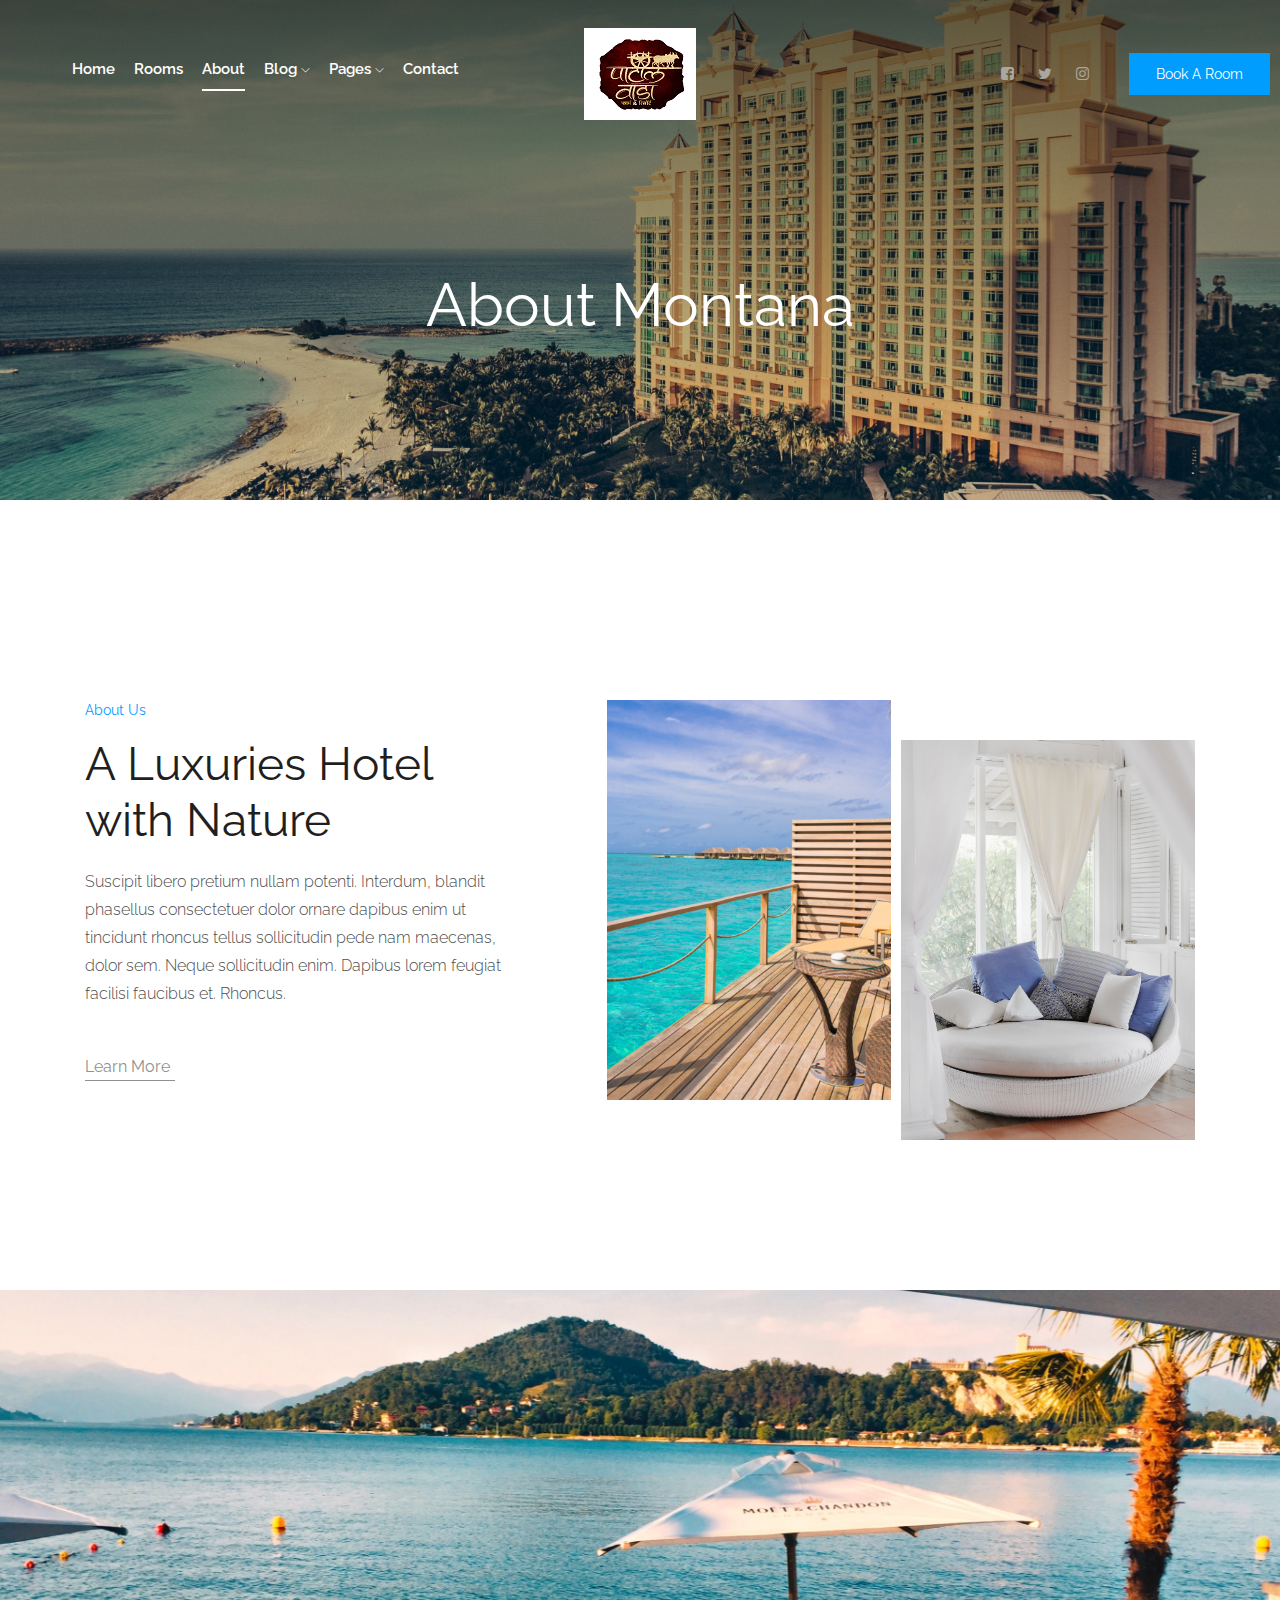
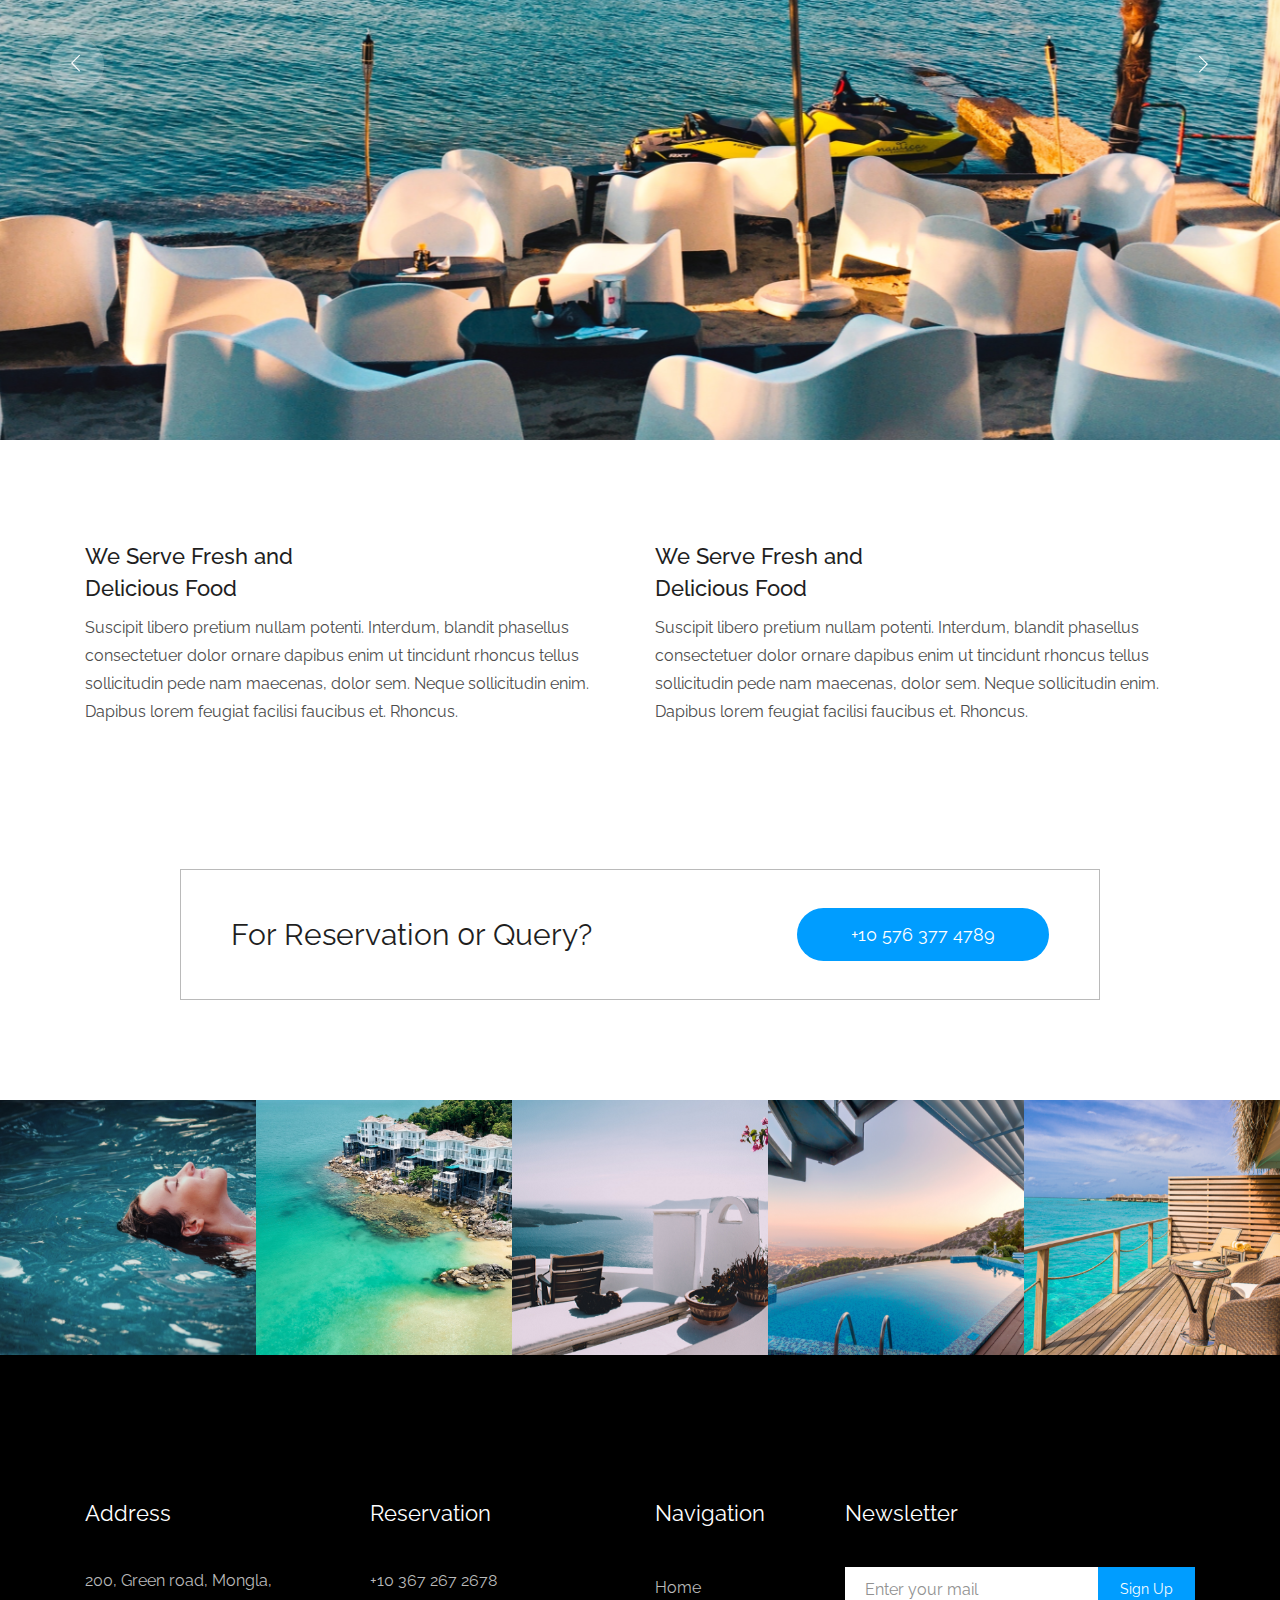
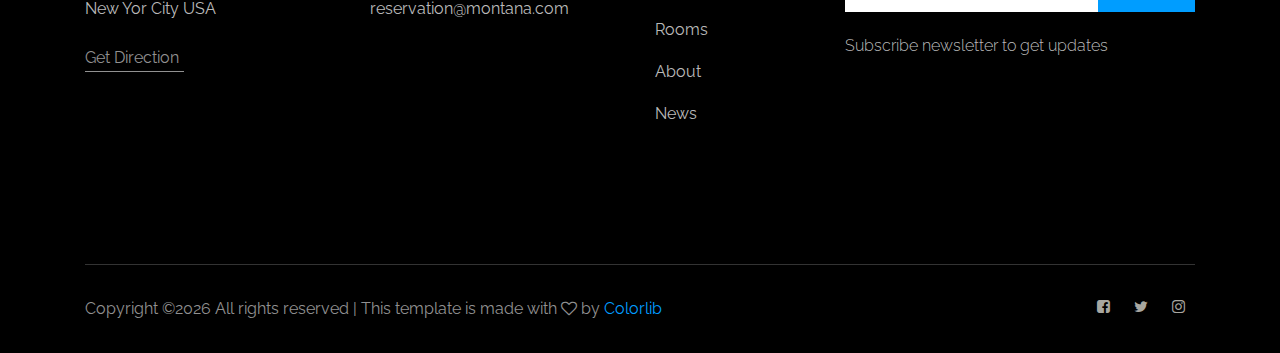
==== about.html @ 1ff338a1 "Intial Commit" ====
<!doctype html>
<html class="no-js" lang="zxx">

<head>
    <meta charset="utf-8">
    <meta http-equiv="x-ua-compatible" content="ie=edge">
    <title>Montana</title>
    <meta name="description" content="">
    <meta name="viewport" content="width=device-width, initial-scale=1">

    <!-- <link rel="manifest" href="site.webmanifest"> -->
    <link rel="shortcut icon" type="image/x-icon" href="img/favicon.png">
    <!-- Place favicon.ico in the root directory  -->

    <!-- CSS here -->
    <link rel="stylesheet" href="css/bootstrap.min.css">
    <link rel="stylesheet" href="css/owl.carousel.min.css">
    <link rel="stylesheet" href="css/magnific-popup.css">
    <link rel="stylesheet" href="css/font-awesome.min.css">
    <link rel="stylesheet" href="css/themify-icons.css">
    <link rel="stylesheet" href="css/nice-select.css">
    <link rel="stylesheet" href="css/flaticon.css">
    <link rel="stylesheet" href="css/gijgo.css">
    <link rel="stylesheet" href="css/animate.css">
    <link rel="stylesheet" href="css/slicknav.css">
    <link rel="stylesheet" href="css/style.css">
    <!-- <link rel="stylesheet" href="css/responsive.css"> -->
</head>

<body>
    <!--[if lte IE 9]>
            <p class="browserupgrade">You are using an <strong>outdated</strong> browser. Please <a href="https://browsehappy.com/">upgrade your browser</a> to improve your experience and security.</p>
        <![endif]-->

    <!-- header-start -->
    <header>
        <div class="header-area ">
            <div id="sticky-header" class="main-header-area">
                <div class="container-fluid p-0">
                    <div class="row align-items-center no-gutters">
                        <div class="col-xl-5 col-lg-6">
                            <div class="main-menu  d-none d-lg-block">
                                <nav>
                                    <ul id="navigation">
                                        <li><a href="index.html">home</a></li>
                                        <li><a href="rooms.html">rooms</a></li>
                                        <li><a class="active" href="about.html">About</a></li>
                                        <li><a href="#">blog <i class="ti-angle-down"></i></a>
                                            <ul class="submenu">
                                                <li><a href="blog.html">blog</a></li>
                                                <li><a href="single-blog.html">single-blog</a></li>
                                            </ul>
                                        </li>
                                        <li><a href="#">pages <i class="ti-angle-down"></i></a>
                                            <ul class="submenu">
                                                <li><a href="elements.html">elements</a></li>
                                            </ul>
                                        </li>
                                        <li><a href="contact.html">Contact</a></li>
                                    </ul>
                                </nav>
                            </div>
                        </div>
                        <div class="col-xl-2 col-lg-2">
                            <div class="logo-img">
                                <a href="index.html">
                                    <img src="img/logo.png" alt="">
                                </a>
                            </div>
                        </div>
                        <div class="col-xl-5 col-lg-4 d-none d-lg-block">
                            <div class="book_room">
                                <div class="socail_links">
                                    <ul>
                                        <li>
                                            <a href="#">
                                                <i class="fa fa-facebook-square"></i>
                                            </a>
                                        </li>
                                        <li>
                                            <a href="#">
                                                <i class="fa fa-twitter"></i>
                                            </a>
                                        </li>
                                        <li>
                                            <a href="#">
                                                <i class="fa fa-instagram"></i>
                                            </a>
                                        </li>
                                    </ul>
                                </div>
                                <div class="book_btn d-none d-lg-block">
                                    <a class="popup-with-form" href="#test-form">Book A Room</a>
                                </div>
                            </div>
                        </div>
                        <div class="col-12">
                            <div class="mobile_menu d-block d-lg-none"></div>
                        </div>
                    </div>
                </div>
            </div>
        </div>
    </header>
    <!-- header-end -->

    <!-- bradcam_area_start -->
    <div class="bradcam_area breadcam_bg">
        <h3>About Montana</h3>
    </div>
    <!-- bradcam_area_end -->

    <!-- about_area_start -->
    <div class="about_area">
        <div class="container">
            <div class="row">
                <div class="col-xl-5 col-lg-5">
                    <div class="about_info">
                        <div class="section_title mb-20px">
                            <span>About Us</span>
                            <h3>A Luxuries Hotel <br>
                                    with Nature</h3>
                        </div>
                        <p>Suscipit libero pretium nullam potenti. Interdum, blandit phasellus consectetuer dolor ornare dapibus enim ut tincidunt rhoncus tellus sollicitudin pede nam maecenas, dolor sem. Neque sollicitudin enim. Dapibus lorem feugiat facilisi faucibus et. Rhoncus.</p>
                        <a href="#" class="line-button">Learn More</a>
                    </div>
                </div>
                <div class="col-xl-7 col-lg-7">
                    <div class="about_thumb d-flex">
                        <div class="img_1">
                            <img src="img/about/about_1.png" alt="">
                        </div>
                        <div class="img_2">
                            <img src="img/about/about_2.png" alt="">
                        </div>
                    </div>
                </div>
            </div>
        </div>
    </div>
    <!-- about_area_end -->

    <!-- about_info_area_start -->
    <div class="about_info_area">
        <div class="about_active owl-carousel">
            <div class="single_slider about_bg_1"></div>
            <div class="single_slider about_bg_1"></div>
            <div class="single_slider about_bg_1"></div>
            <div class="single_slider about_bg_1"></div>
        </div>
    </div>
    <!-- about_info_area_start -->

    <!-- about_main_info_start -->
    <div class="about_main_info">
        <div class="container">
            <div class="row">
                <div class="col-xl-6 col-md-6">
                    <div class="single_about_info">
                        <h3>We Serve Fresh and <br>
                            Delicious Food</h3>
                            <p>Suscipit libero pretium nullam potenti. Interdum, blandit <br> phasellus consectetuer dolor ornare dapibus enim ut tincidunt <br> rhoncus tellus sollicitudin pede nam maecenas, dolor sem. <br> Neque sollicitudin enim. Dapibus lorem feugiat facilisi <br> faucibus et. Rhoncus.
                            </p>
                    </div>
                </div>
                <div class="col-xl-6 col-md-6">
                    <div class="single_about_info">
                        <h3>We Serve Fresh and <br>
                            Delicious Food</h3>
                            <p>Suscipit libero pretium nullam potenti. Interdum, blandit <br> phasellus consectetuer dolor ornare dapibus enim ut tincidunt <br> rhoncus tellus sollicitudin pede nam maecenas, dolor sem. <br> Neque sollicitudin enim. Dapibus lorem feugiat facilisi <br> faucibus et. Rhoncus.
                            </p>
                    </div>
                </div>
            </div>
        </div>
    </div>
    <!-- about_main_info_end -->

    <!-- forQuery_start -->
    <div class="forQuery">
        <div class="container">
            <div class="row">
                <div class="col-xl-10 offset-xl-1 col-md-12">
                    <div class="Query_border">
                        <div class="row align-items-center justify-content-center">
                            <div class="col-xl-6 col-md-6">
                                <div class="Query_text">
                                        <p>For Reservation 0r Query?</p>
                                </div>
                            </div>
                            <div class="col-xl-6 col-md-6">
                                <div class="phone_num">
                                        <a href="#" class="mobile_no">+10 576 377 4789</a>
                                </div>
                            </div>
                        </div>
                    </div>
                </div>
            </div>
        </div>
    </div>
    <!-- forQuery_end-->

    <!-- instragram_area_start -->
    <div class="instragram_area">
        <div class="single_instagram">
            <img src="img/instragram/1.png" alt="">
            <div class="ovrelay">
                <a href="#">
                    <i class="fa fa-instagram"></i>
                </a>
            </div>
        </div>
        <div class="single_instagram">
            <img src="img/instragram/2.png" alt="">
            <div class="ovrelay">
                <a href="#">
                    <i class="fa fa-instagram"></i>
                </a>
            </div>
        </div>
        <div class="single_instagram">
            <img src="img/instragram/3.png" alt="">
            <div class="ovrelay">
                <a href="#">
                    <i class="fa fa-instagram"></i>
                </a>
            </div>
        </div>
        <div class="single_instagram">
            <img src="img/instragram/4.png" alt="">
            <div class="ovrelay">
                <a href="#">
                    <i class="fa fa-instagram"></i>
                </a>
            </div>
        </div>
        <div class="single_instagram">
            <img src="img/instragram/5.png" alt="">
            <div class="ovrelay">
                <a href="#">
                    <i class="fa fa-instagram"></i>
                </a>
            </div>
        </div>
    </div>
    <!-- instragram_area_end -->
    
    <!-- footer -->
    <footer class="footer" >
        <div class="footer_top">
            <div class="container">
                <div class="row">
                    <div class="col-xl-3 col-md-6 col-lg-3">
                        <div class="footer_widget">
                            <h3 class="footer_title">
                                address
                            </h3>
                            <p class="footer_text" >  200, Green road, Mongla, <br>
                                    New Yor City USA</p>
                            <a href="#" class="line-button">Get Direction</a>
                        </div>
                    </div>
                    <div class="col-xl-3 col-md-6 col-lg-3">
                        <div class="footer_widget">
                            <h3 class="footer_title">
                                    Reservation
                            </h3>
                            <p class="footer_text" >+10 367 267 2678 <br>
                                    reservation@montana.com</p>
                        </div>
                    </div>
                    <div class="col-xl-2 col-md-6 col-lg-2">
                        <div class="footer_widget">
                            <h3 class="footer_title">
                                    Navigation
                            </h3>
                            <ul>
                                <li><a href="#">Home</a></li>
                                <li><a href="#">Rooms</a></li>
                                <li><a href="#">About</a></li>
                                <li><a href="#">News</a></li>
                            </ul>
                        </div>
                    </div>
                    <div class="col-xl-4 col-md-6 col-lg-4">
                        <div class="footer_widget">
                            <h3 class="footer_title">
                                Newsletter
                            </h3>
                            <form action="#" class="newsletter_form">
                                <input type="text" placeholder="Enter your mail">
                                <button type="submit" >Sign Up</button>
                            </form>
                            <p class="newsletter_text">Subscribe newsletter to get updates</p>
                        </div>
                    </div>
                </div>
            </div>
        </div>
        <div class="copy-right_text">
            <div class="container">
                <div class="footer_border"></div>
                <div class="row">
                    <div class="col-xl-8 col-md-7 col-lg-9">
                        <p class="copy_right">
                                <!-- Link back to Colorlib can't be removed. Template is licensed under CC BY 3.0. -->
Copyright &copy;<script>document.write(new Date().getFullYear());</script> All rights reserved | This template is made with <i class="fa fa-heart-o" aria-hidden="true"></i> by <a href="https://colorlib.com" target="_blank">Colorlib</a>
<!-- Link back to Colorlib can't be removed. Template is licensed under CC BY 3.0. -->
                        </p>
                    </div>
                    <div class="col-xl-4 col-md-5 col-lg-3">
                        <div class="socail_links">
                            <ul>
                                <li>
                                    <a href="#">
                                        <i class="fa fa-facebook-square"></i>
                                    </a>
                                </li>
                                <li>
                                    <a href="#">
                                        <i class="fa fa-twitter"></i>
                                    </a>
                                </li>
                                <li>
                                    <a href="#">
                                        <i class="fa fa-instagram"></i>
                                    </a>
                                </li>
                            </ul>
                        </div>
                    </div>
                </div>
            </div>
        </div>
    </footer>
    <!-- footer_end -->

    <!-- form itself end-->
    <form id="test-form" class="white-popup-block mfp-hide">
        <div class="popup_box ">
                <div class="popup_inner">
                    <h3>Check Availability</h3>
                    <form action="#">
                        <div class="row">
                            <div class="col-xl-6">
                                <input id="datepicker" placeholder="Check in date">
                            </div>
                            <div class="col-xl-6">
                                <input id="datepicker2" placeholder="Check out date">
                            </div>
                            <div class="col-xl-6">
                                <select class="form-select wide" id="default-select" class="">
                                    <option data-display="Adult">1</option>
                                    <option value="1">2</option>
                                    <option value="2">3</option>
                                    <option value="3">4</option>
                                </select>
                            </div>
                            <div class="col-xl-6">
                                <select class="form-select wide" id="default-select" class="">
                                    <option data-display="Children">1</option>
                                    <option value="1">2</option>
                                    <option value="2">3</option>
                                    <option value="3">4</option>
                                </select>
                            </div>
                            <div class="col-xl-12">
                                <select class="form-select wide" id="default-select" class="">
                                    <option data-display="Room type">Room type</option>
                                    <option value="1">Laxaries Rooms</option>
                                    <option value="2">Deluxe Room</option>
                                    <option value="3">Signature Room</option>
                                    <option value="4">Couple Room</option>
                                </select>
                            </div>
                            <div class="col-xl-12">
                                <button type="submit" class="boxed-btn3">Check Availability</button>
                            </div>
                        </div>
                    </form>
                </div>
            </div>
    </form>
<!-- form itself end -->


    <!-- JS here -->
    <script src="js/vendor/modernizr-3.5.0.min.js"></script>
    <script src="js/vendor/jquery-1.12.4.min.js"></script>
    <script src="js/popper.min.js"></script>
    <script src="js/bootstrap.min.js"></script>
    <script src="js/owl.carousel.min.js"></script>
    <script src="js/isotope.pkgd.min.js"></script>
    <script src="js/ajax-form.js"></script>
    <script src="js/waypoints.min.js"></script>
    <script src="js/jquery.counterup.min.js"></script>
    <script src="js/imagesloaded.pkgd.min.js"></script>
    <script src="js/scrollIt.js"></script>
    <script src="js/jquery.scrollUp.min.js"></script>
    <script src="js/wow.min.js"></script>
    <script src="js/nice-select.min.js"></script>
    <script src="js/jquery.slicknav.min.js"></script>
    <script src="js/jquery.magnific-popup.min.js"></script>
    <script src="js/plugins.js"></script>
    <script src="js/gijgo.min.js"></script>

    <!--contact js-->
    <script src="js/contact.js"></script>
    <script src="js/jquery.ajaxchimp.min.js"></script>
    <script src="js/jquery.form.js"></script>
    <script src="js/jquery.validate.min.js"></script>
    <script src="js/mail-script.js"></script>

    <script src="js/main.js"></script>
    <script>
        $('#datepicker').datepicker({
            iconsLibrary: 'fontawesome',
            icons: {
             rightIcon: '<span class="fa fa-caret-down"></span>'
         }
        });
        $('#datepicker2').datepicker({
            iconsLibrary: 'fontawesome',
            icons: {
             rightIcon: '<span class="fa fa-caret-down"></span>'
         }

        });
    </script>


</body>

</html>
---- css/themify-icons.css ----
@font-face {
	font-family: 'themify';
	src:url('../fonts/themify.eot?-fvbane');
	src:url('../fonts/themify.eot?#iefix-fvbane') format('embedded-opentype'),
		url('../fonts/themify.woff?-fvbane') format('woff'),
		url('../fonts/themify.ttf?-fvbane') format('truetype'),
		url('../fonts/themify.svg?-fvbane#themify') format('svg');
	font-weight: normal;
	font-style: normal;
}

[class^="ti-"], [class*=" ti-"] {
	font-family: 'themify';
	/* speak: none; */
	font-style: normal;
	font-weight: normal;
	font-variant: normal;
	text-transform: none;
	line-height: 1;

	/* Better Font Rendering =========== */
	-webkit-font-smoothing: antialiased;
	-moz-osx-font-smoothing: grayscale;
}

.ti-wand:before {
	content: "\e600";
}
.ti-volume:before {
	content: "\e601";
}
.ti-user:before {
	content: "\e602";
}
.ti-unlock:before {
	content: "\e603";
}
.ti-unlink:before {
	content: "\e604";
}
.ti-trash:before {
	content: "\e605";
}
.ti-thought:before {
	content: "\e606";
}
.ti-target:before {
	content: "\e607";
}
.ti-tag:before {
	content: "\e608";
}
.ti-tablet:before {
	content: "\e609";
}
.ti-star:before {
	content: "\e60a";
}
.ti-spray:before {
	content: "\e60b";
}
.ti-signal:before {
	content: "\e60c";
}
.ti-shopping-cart:before {
	content: "\e60d";
}
.ti-shopping-cart-full:before {
	content: "\e60e";
}
.ti-settings:before {
	content: "\e60f";
}
.ti-search:before {
	content: "\e610";
}
.ti-zoom-in:before {
	content: "\e611";
}
.ti-zoom-out:before {
	content: "\e612";
}
.ti-cut:before {
	content: "\e613";
}
.ti-ruler:before {
	content: "\e614";
}
.ti-ruler-pencil:before {
	content: "\e615";
}
.ti-ruler-alt:before {
	content: "\e616";
}
.ti-bookmark:before {
	content: "\e617";
}
.ti-bookmark-alt:before {
	content: "\e618";
}
.ti-reload:before {
	content: "\e619";
}
.ti-plus:before {
	content: "\e61a";
}
.ti-pin:before {
	content: "\e61b";
}
.ti-pencil:before {
	content: "\e61c";
}
.ti-pencil-alt:before {
	content: "\e61d";
}
.ti-paint-roller:before {
	content: "\e61e";
}
.ti-paint-bucket:before {
	content: "\e61f";
}
.ti-na:before {
	content: "\e620";
}
.ti-mobile:before {
	content: "\e621";
}
.ti-minus:before {
	content: "\e622";
}
.ti-medall:before {
	content: "\e623";
}
.ti-medall-alt:before {
	content: "\e624";
}
.ti-marker:before {
	content: "\e625";
}
.ti-marker-alt:before {
	content: "\e626";
}
.ti-arrow-up:before {
	content: "\e627";
}
.ti-arrow-right:before {
	content: "\e628";
}
.ti-arrow-left:before {
	content: "\e629";
}
.ti-arrow-down:before {
	content: "\e62a";
}
.ti-lock:before {
	content: "\e62b";
}
.ti-location-arrow:before {
	content: "\e62c";
}
.ti-link:before {
	content: "\e62d";
}
.ti-layout:before {
	content: "\e62e";
}
.ti-layers:before {
	content: "\e62f";
}
.ti-layers-alt:before {
	content: "\e630";
}
.ti-key:before {
	content: "\e631";
}
.ti-import:before {
	content: "\e632";
}
.ti-image:before {
	content: "\e633";
}
.ti-heart:before {
	content: "\e634";
}
.ti-heart-broken:before {
	content: "\e635";
}
.ti-hand-stop:before {
	content: "\e636";
}
.ti-hand-open:before {
	content: "\e637";
}
.ti-hand-drag:before {
	content: "\e638";
}
.ti-folder:before {
	content: "\e639";
}
.ti-flag:before {
	content: "\e63a";
}
.ti-flag-alt:before {
	content: "\e63b";
}
.ti-flag-alt-2:before {
	content: "\e63c";
}
.ti-eye:before {
	content: "\e63d";
}
.ti-export:before {
	content: "\e63e";
}
.ti-exchange-vertical:before {
	content: "\e63f";
}
.ti-desktop:before {
	content: "\e640";
}
.ti-cup:before {
	content: "\e641";
}
.ti-crown:before {
	content: "\e642";
}
.ti-comments:before {
	content: "\e643";
}
.ti-comment:before {
	content: "\e644";
}
.ti-comment-alt:before {
	content: "\e645";
}
.ti-close:before {
	content: "\e646";
}
.ti-clip:before {
	content: "\e647";
}
.ti-angle-up:before {
	content: "\e648";
}
.ti-angle-right:before {
	content: "\e649";
}
.ti-angle-left:before {
	content: "\e64a";
}
.ti-angle-down:before {
	content: "\e64b";
}
.ti-check:before {
	content: "\e64c";
}
.ti-check-box:before {
	content: "\e64d";
}
.ti-camera:before {
	content: "\e64e";
}
.ti-announcement:before {
	content: "\e64f";
}
.ti-brush:before {
	content: "\e650";
}
.ti-briefcase:before {
	content: "\e651";
}
.ti-bolt:before {
	content: "\e652";
}
.ti-bolt-alt:before {
	content: "\e653";
}
.ti-blackboard:before {
	content: "\e654";
}
.ti-bag:before {
	content: "\e655";
}
.ti-move:before {
	content: "\e656";
}
.ti-arrows-vertical:before {
	content: "\e657";
}
.ti-arrows-horizontal:before {
	content: "\e658";
}
.ti-fullscreen:before {
	content: "\e659";
}
.ti-arrow-top-right:before {
	content: "\e65a";
}
.ti-arrow-top-left:before {
	content: "\e65b";
}
.ti-arrow-circle-up:before {
	content: "\e65c";
}
.ti-arrow-circle-right:before {
	content: "\e65d";
}
.ti-arrow-circle-left:before {
	content: "\e65e";
}
.ti-arrow-circle-down:before {
	content: "\e65f";
}
.ti-angle-double-up:before {
	content: "\e660";
}
.ti-angle-double-right:before {
	content: "\e661";
}
.ti-angle-double-left:before {
	content: "\e662";
}
.ti-angle-double-down:before {
	content: "\e663";
}
.ti-zip:before {
	content: "\e664";
}
.ti-world:before {
	content: "\e665";
}
.ti-wheelchair:before {
	content: "\e666";
}
.ti-view-list:before {
	content: "\e667";
}
.ti-view-list-alt:before {
	content: "\e668";
}
.ti-view-grid:before {
	content: "\e669";
}
.ti-uppercase:before {
	content: "\e66a";
}
.ti-upload:before {
	content: "\e66b";
}
.ti-underline:before {
	content: "\e66c";
}
.ti-truck:before {
	content: "\e66d";
}
.ti-timer:before {
	content: "\e66e";
}
.ti-ticket:before {
	content: "\e66f";
}
.ti-thumb-up:before {
	content: "\e670";
}
.ti-thumb-down:before {
	content: "\e671";
}
.ti-text:before {
	content: "\e672";
}
.ti-stats-up:before {
	content: "\e673";
}
.ti-stats-down:before {
	content: "\e674";
}
.ti-split-v:before {
	content: "\e675";
}
.ti-split-h:before {
	content: "\e676";
}
.ti-smallcap:before {
	content: "\e677";
}
.ti-shine:before {
	content: "\e678";
}
.ti-shift-right:before {
	content: "\e679";
}
.ti-shift-left:before {
	content: "\e67a";
}
.ti-shield:before {
	content: "\e67b";
}
.ti-notepad:before {
	content: "\e67c";
}
.ti-server:before {
	content: "\e67d";
}
.ti-quote-right:before {
	content: "\e67e";
}
.ti-quote-left:before {
	content: "\e67f";
}
.ti-pulse:before {
	content: "\e680";
}
.ti-printer:before {
	content: "\e681";
}
.ti-power-off:before {
	content: "\e682";
}
.ti-plug:before {
	content: "\e683";
}
.ti-pie-chart:before {
	content: "\e684";
}
.ti-paragraph:before {
	content: "\e685";
}
.ti-panel:before {
	content: "\e686";
}
.ti-package:before {
	content: "\e687";
}
.ti-music:before {
	content: "\e688";
}
.ti-music-alt:before {
	content: "\e689";
}
.ti-mouse:before {
	content: "\e68a";
}
.ti-mouse-alt:before {
	content: "\e68b";
}
.ti-money:before {
	content: "\e68c";
}
.ti-microphone:before {
	content: "\e68d";
}
.ti-menu:before {
	content: "\e68e";
}
.ti-menu-alt:before {
	content: "\e68f";
}
.ti-map:before {
	content: "\e690";
}
.ti-map-alt:before {
	content: "\e691";
}
.ti-loop:before {
	content: "\e692";
}
.ti-location-pin:before {
	content: "\e693";
}
.ti-list:before {
	content: "\e694";
}
.ti-light-bulb:before {
	content: "\e695";
}
.ti-Italic:before {
	content: "\e696";
}
.ti-info:before {
	content: "\e697";
}
.ti-infinite:before {
	content: "\e698";
}
.ti-id-badge:before {
	content: "\e699";
}
.ti-hummer:before {
	content: "\e69a";
}
.ti-home:before {
	content: "\e69b";
}
.ti-help:before {
	content: "\e69c";
}
.ti-headphone:before {
	content: "\e69d";
}
.ti-harddrives:before {
	content: "\e69e";
}
.ti-harddrive:before {
	content: "\e69f";
}
.ti-gift:before {
	content: "\e6a0";
}
.ti-game:before {
	content: "\e6a1";
}
.ti-filter:before {
	content: "\e6a2";
}
.ti-files:before {
	content: "\e6a3";
}
.ti-file:before {
	content: "\e6a4";
}
.ti-eraser:before {
	content: "\e6a5";
}
.ti-envelope:before {
	content: "\e6a6";
}
.ti-download:before {
	content: "\e6a7";
}
.ti-direction:before {
	content: "\e6a8";
}
.ti-direction-alt:before {
	content: "\e6a9";
}
.ti-dashboard:before {
	content: "\e6aa";
}
.ti-control-stop:before {
	content: "\e6ab";
}
.ti-control-shuffle:before {
	content: "\e6ac";
}
.ti-control-play:before {
	content: "\e6ad";
}
.ti-control-pause:before {
	content: "\e6ae";
}
.ti-control-forward:before {
	content: "\e6af";
}
.ti-control-backward:before {
	content: "\e6b0";
}
.ti-cloud:before {
	content: "\e6b1";
}
.ti-cloud-up:before {
	content: "\e6b2";
}
.ti-cloud-down:before {
	content: "\e6b3";
}
.ti-clipboard:before {
	content: "\e6b4";
}
.ti-car:before {
	content: "\e6b5";
}
.ti-calendar:before {
	content: "\e6b6";
}
.ti-book:before {
	content: "\e6b7";
}
.ti-bell:before {
	content: "\e6b8";
}
.ti-basketball:before {
	content: "\e6b9";
}
.ti-bar-chart:before {
	content: "\e6ba";
}
.ti-bar-chart-alt:before {
	content: "\e6bb";
}
.ti-back-right:before {
	content: "\e6bc";
}
.ti-back-left:before {
	content: "\e6bd";
}
.ti-arrows-corner:before {
	content: "\e6be";
}
.ti-archive:before {
	content: "\e6bf";
}
.ti-anchor:before {
	content: "\e6c0";
}
.ti-align-right:before {
	content: "\e6c1";
}
.ti-align-left:before {
	content: "\e6c2";
}
.ti-align-justify:before {
	content: "\e6c3";
}
.ti-align-center:before {
	content: "\e6c4";
}
.ti-alert:before {
	content: "\e6c5";
}
.ti-alarm-clock:before {
	content: "\e6c6";
}
.ti-agenda:before {
	content: "\e6c7";
}
.ti-write:before {
	content: "\e6c8";
}
.ti-window:before {
	content: "\e6c9";
}
.ti-widgetized:before {
	content: "\e6ca";
}
.ti-widget:before {
	content: "\e6cb";
}
.ti-widget-alt:before {
	content: "\e6cc";
}
.ti-wallet:before {
	content: "\e6cd";
}
.ti-video-clapper:before {
	content: "\e6ce";
}
.ti-video-camera:before {
	content: "\e6cf";
}
.ti-vector:before {
	content: "\e6d0";
}
.ti-themify-logo:before {
	content: "\e6d1";
}
.ti-themify-favicon:before {
	content: "\e6d2";
}
.ti-themify-favicon-alt:before {
	content: "\e6d3";
}
.ti-support:before {
	content: "\e6d4";
}
.ti-stamp:before {
	content: "\e6d5";
}
.ti-split-v-alt:before {
	content: "\e6d6";
}
.ti-slice:before {
	content: "\e6d7";
}
.ti-shortcode:before {
	content: "\e6d8";
}
.ti-shift-right-alt:before {
	content: "\e6d9";
}
.ti-shift-left-alt:before {
	content: "\e6da";
}
.ti-ruler-alt-2:before {
	content: "\e6db";
}
.ti-receipt:before {
	content: "\e6dc";
}
.ti-pin2:before {
	content: "\e6dd";
}
.ti-pin-alt:before {
	content: "\e6de";
}
.ti-pencil-alt2:before {
	content: "\e6df";
}
.ti-palette:before {
	content: "\e6e0";
}
.ti-more:before {
	content: "\e6e1";
}
.ti-more-alt:before {
	content: "\e6e2";
}
.ti-microphone-alt:before {
	content: "\e6e3";
}
.ti-magnet:before {
	content: "\e6e4";
}
.ti-line-double:before {
	content: "\e6e5";
}
.ti-line-dotted:before {
	content: "\e6e6";
}
.ti-line-dashed:before {
	content: "\e6e7";
}
.ti-layout-width-full:before {
	content: "\e6e8";
}
.ti-layout-width-default:before {
	content: "\e6e9";
}
.ti-layout-width-default-alt:before {
	content: "\e6ea";
}
.ti-layout-tab:before {
	content: "\e6eb";
}
.ti-layout-tab-window:before {
	content: "\e6ec";
}
.ti-layout-tab-v:before {
	content: "\e6ed";
}
.ti-layout-tab-min:before {
	content: "\e6ee";
}
.ti-layout-slider:before {
	content: "\e6ef";
}
.ti-layout-slider-alt:before {
	content: "\e6f0";
}
.ti-layout-sidebar-right:before {
	content: "\e6f1";
}
.ti-layout-sidebar-none:before {
	content: "\e6f2";
}
.ti-layout-sidebar-left:before {
	content: "\e6f3";
}
.ti-layout-placeholder:before {
	content: "\e6f4";
}
.ti-layout-menu:before {
	content: "\e6f5";
}
.ti-layout-menu-v:before {
	content: "\e6f6";
}
.ti-layout-menu-separated:before {
	content: "\e6f7";
}
.ti-layout-menu-full:before {
	content: "\e6f8";
}
.ti-layout-media-right-alt:before {
	content: "\e6f9";
}
.ti-layout-media-right:before {
	content: "\e6fa";
}
.ti-layout-media-overlay:before {
	content: "\e6fb";
}
.ti-layout-media-overlay-alt:before {
	content: "\e6fc";
}
.ti-layout-media-overlay-alt-2:before {
	content: "\e6fd";
}
.ti-layout-media-left-alt:before {
	content: "\e6fe";
}
.ti-layout-media-left:before {
	content: "\e6ff";
}
.ti-layout-media-center-alt:before {
	content: "\e700";
}
.ti-layout-media-center:before {
	content: "\e701";
}
.ti-layout-list-thumb:before {
	content: "\e702";
}
.ti-layout-list-thumb-alt:before {
	content: "\e703";
}
.ti-layout-list-post:before {
	content: "\e704";
}
.ti-layout-list-large-image:before {
	content: "\e705";
}
.ti-layout-line-solid:before {
	content: "\e706";
}
.ti-layout-grid4:before {
	content: "\e707";
}
.ti-layout-grid3:before {
	content: "\e708";
}
.ti-layout-grid2:before {
	content: "\e709";
}
.ti-layout-grid2-thumb:before {
	content: "\e70a";
}
.ti-layout-cta-right:before {
	content: "\e70b";
}
.ti-layout-cta-left:before {
	content: "\e70c";
}
.ti-layout-cta-center:before {
	content: "\e70d";
}
.ti-layout-cta-btn-right:before {
	content: "\e70e";
}
.ti-layout-cta-btn-left:before {
	content: "\e70f";
}
.ti-layout-column4:before {
	content: "\e710";
}
.ti-layout-column3:before {
	content: "\e711";
}
.ti-layout-column2:before {
	content: "\e712";
}
.ti-layout-accordion-separated:before {
	content: "\e713";
}
.ti-layout-accordion-merged:before {
	content: "\e714";
}
.ti-layout-accordion-list:before {
	content: "\e715";
}
.ti-ink-pen:before {
	content: "\e716";
}
.ti-info-alt:before {
	content: "\e717";
}
.ti-help-alt:before {
	content: "\e718";
}
.ti-headphone-alt:before {
	content: "\e719";
}
.ti-hand-point-up:before {
	content: "\e71a";
}
.ti-hand-point-right:before {
	content: "\e71b";
}
.ti-hand-point-left:before {
	content: "\e71c";
}
.ti-hand-point-down:before {
	content: "\e71d";
}
.ti-gallery:before {
	content: "\e71e";
}
.ti-face-smile:before {
	content: "\e71f";
}
.ti-face-sad:before {
	content: "\e720";
}
.ti-credit-card:before {
	content: "\e721";
}
.ti-control-skip-forward:before {
	content: "\e722";
}
.ti-control-skip-backward:before {
	content: "\e723";
}
.ti-control-record:before {
	content: "\e724";
}
.ti-control-eject:before {
	content: "\e725";
}
.ti-comments-smiley:before {
	content: "\e726";
}
.ti-brush-alt:before {
	content: "\e727";
}
.ti-youtube:before {
	content: "\e728";
}
.ti-vimeo:before {
	content: "\e729";
}
.ti-twitter:before {
	content: "\e72a";
}
.ti-time:before {
	content: "\e72b";
}
.ti-tumblr:before {
	content: "\e72c";
}
.ti-skype:before {
	content: "\e72d";
}
.ti-share:before {
	content: "\e72e";
}
.ti-share-alt:before {
	content: "\e72f";
}
.ti-rocket:before {
	content: "\e730";
}
.ti-pinterest:before {
	content: "\e731";
}
.ti-new-window:before {
	content: "\e732";
}
.ti-microsoft:before {
	content: "\e733";
}
.ti-list-ol:before {
	content: "\e734";
}
.ti-linkedin:before {
	content: "\e735";
}
.ti-layout-sidebar-2:before {
	content: "\e736";
}
.ti-layout-grid4-alt:before {
	content: "\e737";
}
.ti-layout-grid3-alt:before {
	content: "\e738";
}
.ti-layout-grid2-alt:before {
	content: "\e739";
}
.ti-layout-column4-alt:before {
	content: "\e73a";
}
.ti-layout-column3-alt:before {
	content: "\e73b";
}
.ti-layout-column2-alt:before {
	content: "\e73c";
}
.ti-instagram:before {
	content: "\e73d";
}
.ti-google:before {
	content: "\e73e";
}
.ti-github:before {
	content: "\e73f";
}
.ti-flickr:before {
	content: "\e740";
}
.ti-facebook:before {
	content: "\e741";
}
.ti-dropbox:before {
	content: "\e742";
}
.ti-dribbble:before {
	content: "\e743";
}
.ti-apple:before {
	content: "\e744";
}
.ti-android:before {
	content: "\e745";
}
.ti-save:before {
	content: "\e746";
}
.ti-save-alt:before {
	content: "\e747";
}
.ti-yahoo:before {
	content: "\e748";
}
.ti-wordpress:before {
	content: "\e749";
}
.ti-vimeo-alt:before {
	content: "\e74a";
}
.ti-twitter-alt:before {
	content: "\e74b";
}
.ti-tumblr-alt:before {
	content: "\e74c";
}
.ti-trello:before {
	content: "\e74d";
}
.ti-stack-overflow:before {
	content: "\e74e";
}
.ti-soundcloud:before {
	content: "\e74f";
}
.ti-sharethis:before {
	content: "\e750";
}
.ti-sharethis-alt:before {
	content: "\e751";
}
.ti-reddit:before {
	content: "\e752";
}
.ti-pinterest-alt:before {
	content: "\e753";
}
.ti-microsoft-alt:before {
	content: "\e754";
}
.ti-linux:before {
	content: "\e755";
}
.ti-jsfiddle:before {
	content: "\e756";
}
.ti-joomla:before {
	content: "\e757";
}
.ti-html5:before {
	content: "\e758";
}
.ti-flickr-alt:before {
	content: "\e759";
}
.ti-email:before {
	content: "\e75a";
}
.ti-drupal:before {
	content: "\e75b";
}
.ti-dropbox-alt:before {
	content: "\e75c";
}
.ti-css3:before {
	content: "\e75d";
}
.ti-rss:before {
	content: "\e75e";
}
.ti-rss-alt:before {
	content: "\e75f";
}
---- css/nice-select.css ----
.nice-select {
  -webkit-tap-highlight-color: transparent;
  background-color: #fff;
  border-radius: 5px;
  border: solid 1px #e8e8e8;
  box-sizing: border-box;
  clear: both;
  cursor: pointer;
  display: block;
  float: left;
  font-family: inherit;
  font-size: 14px;
  font-weight: normal;
  height: 42px;
  line-height: 40px;
  outline: none;
  padding-left: 18px;
  padding-right: 30px;
  position: relative;
  text-align: left !important;
  -webkit-transition: all 0.2s ease-in-out;
  transition: all 0.2s ease-in-out;
  -webkit-user-select: none;
     -moz-user-select: none;
      -ms-user-select: none;
          user-select: none;
  white-space: nowrap;
  width: auto; }
  .nice-select:hover {
    border-color: #dbdbdb; }
  .nice-select:active, .nice-select.open, .nice-select:focus {
    border-color: #999; }


  .nice-select.disabled {
    border-color: #ededed;
    color: #999;
    pointer-events: none; }
    .nice-select.disabled:after {
      border-color: #cccccc; }
  .nice-select.wide {
    width: 100%; }
    .nice-select.wide .list {
      left: 0 !important;
      right: 0 !important; }
  .nice-select.right {
    float: right; }
    .nice-select.right .list {
      left: auto;
      right: 0; }
  .nice-select.small {
    font-size: 12px;
    height: 36px;
    line-height: 34px; }
    .nice-select.small:after {
      height: 4px;
      width: 4px; }
    .nice-select.small .option {
      line-height: 34px;
      min-height: 34px; }
  .nice-select .list {
    background-color: #fff;
    border-radius: 5px;
    box-shadow: 0 0 0 1px rgba(68, 68, 68, 0.11);
    box-sizing: border-box;
    margin-top: 4px;
    opacity: 0;
    overflow: hidden;
    padding: 0;
    pointer-events: none;
    position: absolute;
    top: 100%;
    left: 0;
    -webkit-transform-origin: 50% 0;
        -ms-transform-origin: 50% 0;
            transform-origin: 50% 0;
    -webkit-transform: scale(0.75) translateY(-21px);
        -ms-transform: scale(0.75) translateY(-21px);
            transform: scale(0.75) translateY(-21px);
    -webkit-transition: all 0.2s cubic-bezier(0.5, 0, 0, 1.25), opacity 0.15s ease-out;
    transition: all 0.2s cubic-bezier(0.5, 0, 0, 1.25), opacity 0.15s ease-out;
    z-index: 9; }
    .nice-select .list:hover .option:not(:hover) {
      background-color: transparent !important; }
  .nice-select .option {
    cursor: pointer;
    font-weight: 400;
    line-height: 40px;
    list-style: none;
    min-height: 40px;
    outline: none;
    padding-left: 18px;
    padding-right: 29px;
    text-align: left;
    -webkit-transition: all 0.2s;
    transition: all 0.2s; }
    .nice-select .option:hover, .nice-select .option.focus, .nice-select .option.selected.focus {
      background-color: #f6f6f6; }
    .nice-select .option.selected {
      font-weight: bold; }
    .nice-select .option.disabled {
      background-color: transparent;
      color: #999;
      cursor: default; }

.no-csspointerevents .nice-select .list {
  display: none; }

.no-csspointerevents .nice-select.open .list {
  display: block; }





  /* ,,,,,,,,,,,,,,,, */


  .nice-select:after {
    content: "\e64b";
    display: block;
    height: 5px;
    margin-top: -5px;
    pointer-events: none;
    position: absolute;
    right: 30px;
    top: 8px;
    transition: all 0.15s ease-in-out;
    width: 5px;
    font-family: 'themify';
    color: #ddd; }

    .nice-select.open:after {
 }
    .nice-select.open .list {
      opacity: 1;
      pointer-events: auto;
      -webkit-transform: scale(1) translateY(0);
          -ms-transform: scale(1) translateY(0);
              transform: scale(1) translateY(0); }
---- css/flaticon.css ----
/*
  	Flaticon icon font: Flaticon
  	Creation date: 27/07/2019 08:27
  	*/

@font-face {
  font-family: "Flaticon";
  src: url("../fonts/Flaticon.eot");
  src: url("../fonts/Flaticon.eot?#iefix") format("embedded-opentype"),
       url("../fonts/Flaticon.woff2") format("woff2"),
       url("../fonts/Flaticon.woff") format("woff"),
       url("../fonts/Flaticon.ttf") format("truetype"),
       url("../fonts/Flaticon.svg#Flaticon") format("svg");
  font-weight: normal;
  font-style: normal;
}

@media screen and (-webkit-min-device-pixel-ratio:0) {
  @font-face {
    font-family: "Flaticon";
    src: url("../fonts/Flaticon.svg#Flaticon") format("svg");
  }
}

[class^="flaticon-"]:before, [class*=" flaticon-"]:before,
[class^="flaticon-"]:after, [class*=" flaticon-"]:after {   
  font-family: Flaticon;
font-style: normal;
}

.flaticon-left-arrow:before { content: "\f100"; }
.flaticon-right-arrow:before { content: "\f101"; }
.flaticon-play-button:before { content: "\f102"; }
.flaticon-quote:before { content: "\f103"; }
.flaticon-clock:before { content: "\f104"; }
.flaticon-world:before { content: "\f105"; }
.flaticon-mail:before { content: "\f106"; }
---- css/gijgo.css ----
.gj-button {
    background-color: #f5f5f5;
    border: 1px solid #ddd;
    color: #000;
    border-radius: 3px;
    padding: 6px 10px;
    cursor: pointer;
}

.gj-unselectable {
    -webkit-touch-callout: none;
    -webkit-user-select: none;
    -khtml-user-select: none;
    -moz-user-select: none;
    -ms-user-select: none;
    user-select: none;
}

.gj-row {
    display: -webkit-box;
    display: -ms-flexbox;
    display: flex;
    -ms-flex-wrap: wrap;
    flex-wrap: wrap;
}

.gj-margin-left-5 {
    margin-left: 5px;
}

.gj-margin-left-10 {
    margin-left: 10px;
}

.gj-width-full {
    width: 100%;
}

.gj-cursor-pointer {
    cursor: pointer;
}

.gj-text-align-center {
    text-align: center;
}

.gj-font-size-16 {
    font-size: 16px;
}

.gj-hidden {
    display: none;
}

/** Material Design */
.gj-button-md {
    background: 0 0;
    border: none;
    border-radius: 2px;
    color: rgba(0, 0, 0, 0.87);
    position: relative;
    height: 36px;
    margin: 0;
    min-width: 64px;
    padding: 0 16px;
    display: inline-block;
    font-family: "Roboto","Helvetica","Arial",sans-serif;
    font-size: 1rem;
    font-weight: 500;
    text-transform: uppercase;
    letter-spacing: 0;
    overflow: hidden;
    will-change: box-shadow;
    transition: box-shadow .2s cubic-bezier(.4,0,1,1),background-color .2s cubic-bezier(.4,0,.2,1),color .2s cubic-bezier(.4,0,.2,1);
    outline: none;
    cursor: pointer;
    text-decoration: none;
    text-align: center;
    line-height: 36px;
    vertical-align: middle;
    overflow: hidden;
    -webkit-user-select: none;
    -moz-user-select: none;
    -ms-user-select: none;
    user-select: none;
}

.gj-button-md:hover {
    background-color: rgba(158,158,158,.2);
}

.gj-button-md:disabled {
    color: rgba(0,0,0,.26);
    background: 0 0;
}

.gj-button-md .material-icons,
.gj-button-md .gj-icon {
    vertical-align: middle;
    /*font-size: 1.3rem;
    margin-right: 4px;*/
}

.gj-button-md.gj-button-md-icon {
    width: 24px;
    height: 31px;
    min-width: 24px;
    padding: 0px;
    display: table;
}

.gj-button-md.gj-button-md-icon .material-icons,
.gj-button-md.gj-button-md-icon .gj-icon {
    display: table-cell;
    margin-right: 0px;
    width: 24px;
    height: 24px;
}

.gj-button-md.active {
    background-color: rgba(158,158,158,.4);
}

.gj-button-md-group {
    position: relative;
    display: inline-block;
    vertical-align: middle;
}

.gj-textbox-md {
    border: none;
    border-bottom: 1px solid rgba(0,0,0,.42);
    display: block;
    font-family: "Helvetica","Arial",sans-serif;
    font-size: 16px;
    line-height: 16px;
    padding: 4px 0px;
    margin: 0;
    width: 100%;
    background: 0 0;
    text-align: left;
    color: rgba(0,0,0,.87);
}

.gj-textbox-md:focus,
.gj-textbox-md:active {
    border-bottom: 2px solid rgba(0,0,0,.42);
    outline: none;
}

.gj-textbox-md::placeholder {
    color: #8e8e8e;
}

.gj-textbox-md:-ms-input-placeholder {
    color: #8e8e8e;
}

.gj-textbox-md::-ms-input-placeholder {
    color: #8e8e8e;
}

.gj-md-spacer-24 {
    min-width: 24px;
    width: 24px;
    display: inline-block;
}

.gj-md-spacer-32 {
    min-width: 32px;
    width: 32px;
    display: inline-block;
}

.gj-modal {
    position: fixed;
    top: 0;
    right: 0;
    bottom: 0;
    left: 0;
    z-index: 1203;
    display: none;
    overflow: hidden;
    -webkit-overflow-scrolling: touch;
    outline: 0;
    background-color: rgba(0, 0, 0, 0.54118);
    transition: 200ms ease opacity;
    will-change: opacity;
}

/* List */
ul.gj-list li [data-role="wrapper"] {
    display: table;
    width: 100%;
}

ul.gj-list li [data-role="checkbox"] {
    display: table-cell;
    vertical-align:middle;
    text-align:center;
}

ul.gj-list li [data-role="image"] {
    display: table-cell;
    vertical-align:middle;
    text-align:center;
}

ul.gj-list li [data-role="display"] {
    display: table-cell;
    vertical-align:middle;
    cursor: pointer;
}

ul.gj-list li [data-role="display"]:empty:before {
  content: "\200b"; /* unicode zero width space character */
}

/* List - Bootstrap */
ul.gj-list-bootstrap {
    padding-left: 0px;
    margin-bottom: 0px;
}

ul.gj-list-bootstrap li {
    padding: 0px;
}

ul.gj-list-bootstrap li [data-role="wrapper"] {
    padding: 0px 10px;
}

ul.gj-list-bootstrap li [data-role="checkbox"] {
    width: 24px;
    padding: 3px;
}

ul.gj-list-bootstrap li [data-role="image"] {
    width: 24px;
    height: 24px;
}

ul.gj-list-bootstrap li [data-role="display"] {
    padding: 8px 0px 8px 4px;
}

.list-group-item.active ul li, .list-group-item.active:focus ul li, .list-group-item.active:hover ul li {
    text-shadow: none;
    color:initial;
}

/* List - Material Design */
ul.gj-list-md {
    padding: 0px;
    list-style: none;
    list-style-type: none;
    line-height: 24px;
    letter-spacing: 0;
    color: #616161; /* Gray 700 */
}

ul.gj-list-md li {
    display: list-item;
    list-style-type: none;
    padding: 0px;
    min-height: unset;
    box-sizing: border-box;
    align-items: center;
    cursor: default;
    overflow: hidden;

    font-family: "Roboto","Helvetica","Arial",sans-serif;
    font-size: 16px;
    font-weight: 400;
    letter-spacing: .04em;
    line-height: 1;
    
    -webkit-flex-direction: row;
    -ms-flex-direction: row;
    flex-direction: row;
    -webkit-flex-wrap: nowrap;
    -ms-flex-wrap: nowrap;
    flex-wrap: nowrap;
}

ul.gj-list-md li [data-role="checkbox"] {
    height: 24px;
    width: 24px;
}

ul.gj-list-md li [data-role="image"] {
    height: 24px;
    width: 24px;
}

ul.gj-list-md li [data-role="display"] {
    padding: 8px 0px 8px 5px;
    order: 0;
    flex-grow: 2;
    text-decoration: none;
    box-sizing: border-box;
    align-items: center;
    text-align: left;
    color: rgba(0,0,0,.87);
}

ul.gj-list-md li.disabled>[data-role="wrapper"]>[data-role="display"] {
    color: #9E9E9E; /* Gray 500 */
}

.gj-list-md-active {
    background: #e0e0e0;
    color: #3f51b5;
}


/* Picker */
.gj-picker {
    position: absolute;
    z-index: 1203;
    background-color: #fff;
}

.gj-picker .selected {
    color: #fff;
}

/* Material Design */
.gj-picker-md {
    font-family: "Roboto","Helvetica","Arial",sans-serif;
    font-size: 16px;
    font-weight: 400;
    letter-spacing: .04em;
    line-height: 1;
    color: rgba(0,0,0,.87);
    border: 1px solid #E0E0E0;
}

.gj-modal .gj-picker-md {
    border: 0px;
}

.gj-picker-md [role="header"] {
    color: rgba(255, 255, 255, 0.54);
    display: flex;
    background: #2196f3;
    align-items: baseline;
    user-select: none;
    justify-content: center;
}

.gj-picker-md [role="footer"] {
    float: right;
    padding: 10px;
}

.gj-picker-md [role="footer"] button.gj-button-md {
    color: #2196f3;
    font-weight: bold;
    font-size: 13px;
}

/* Bootstrap */
.gj-picker-bootstrap {
    border-radius: 4px;
    border: 1px solid #E0E0E0;
}

.gj-picker-bootstrap .selected {
    color: #888;
}

.gj-picker-bootstrap [role="header"] {
    background: #eee;
    color: #AAA;
}
@font-face {
    font-family: 'gijgo-material';
    src: url('../fonts/gijgo-material.eot?235541');
    src: url('../fonts/gijgo-material.eot?235541#iefix') format('embedded-opentype'), url('../fonts/gijgo-material.ttf?235541') format('truetype'), url('../fonts/gijgo-material.woff?235541') format('woff'), url('../fonts/gijgo-material.svg?235541#gijgo-material') format('svg');
    font-weight: normal;
    font-style: normal;
}

.gj-icon {
    /* use !important to prevent issues with browser extensions that change fonts */
    font-family: 'gijgo-material' !important;
    font-size: 24px;
    speak: none;
    font-style: normal;
    font-weight: normal;
    font-variant: normal;
    text-transform: none;
    line-height: 1;
    /* Enable Ligatures ================ */
    letter-spacing: 0;
    -webkit-font-feature-settings: "liga";
    -moz-font-feature-settings: "liga=1";
    -moz-font-feature-settings: "liga";
    -ms-font-feature-settings: "liga" 1;
    font-feature-settings: "liga";
    -webkit-font-variant-ligatures: discretionary-ligatures;
    font-variant-ligatures: discretionary-ligatures;
    /* Better Font Rendering =========== */
    -webkit-font-smoothing: antialiased;
    -moz-osx-font-smoothing: grayscale;
}

.gj-icon.undo:before {
    content: "\e900";
}

.gj-icon.vertical-align-top:before {
    content: "\e901";
}

.gj-icon.vertical-align-center:before {
    content: "\e902";
}

.gj-icon.vertical-align-bottom:before {
    content: "\e903";
}

.gj-icon.arrow-dropup:before {
    content: "\e904";
}

.gj-icon.clock:before {
    content: "\e905";
}

.gj-icon.refresh:before {
    content: "\e906";
}

.gj-icon.last-page:before {
    content: "\e907";
}

.gj-icon.first-page:before {
    content: "\e908";
}

.gj-icon.cancel:before {
    content: "\e909";
}

.gj-icon.clear:before {
    content: "\e90a";
}

.gj-icon.check-circle:before {
    content: "\e90b";
}

.gj-icon.delete:before {
    content: "\e90c";
}

.gj-icon.arrow-upward:before {
    content: "\e90d";
}

.gj-icon.arrow-forward:before {
    content: "\e90e";
}

.gj-icon.arrow-downward:before {
    content: "\e90f";
}

.gj-icon.arrow-back:before {
    content: "\e910";
}

.gj-icon.list-numbered:before {
    content: "\e911";
}

.gj-icon.list-bulleted:before {
    content: "\e912";
}

.gj-icon.indent-increase:before {
    content: "\e913";
}

.gj-icon.indent-decrease:before {
    content: "\e914";
}

.gj-icon.redo:before {
    content: "\e915";
}

.gj-icon.align-right:before {
    content: "\e916";
}

.gj-icon.align-left:before {
    content: "\e917";
}

.gj-icon.align-justify:before {
    content: "\e918";
}

.gj-icon.align-center:before {
    content: "\e919";
}

.gj-icon.strikethrough:before {
    content: "\e91a";
}

.gj-icon.italic:before {
    content: "\e91b";
}

.gj-icon.underlined:before {
    content: "\e91c";
}

.gj-icon.bold:before {
    content: "\e91d";
}

.gj-icon.arrow-dropdown:before {
    content: "\e91e";
}

.gj-icon.done:before {
    content: "\e91f";
}

.gj-icon.pencil:before {
    content: "\e920";
}

.gj-icon.minus:before {
    content: "\e921";
}

.gj-icon.plus:before {
    content: "\e922";
}

.gj-icon.chevron-up:before {
    content: "\e923";
}

.gj-icon.chevron-right:before {
    content: "\e924";
}

.gj-icon.chevron-down:before {
    content: "\e925";
}

.gj-icon.chevron-left:before {
    content: "\e926";
}

.gj-icon.event:before {
    content: "\e927";
}
.gj-draggable {
    cursor: move;
}
.gj-resizable-handle {
    position: absolute;
    font-size: 0.1px;
    display: block;
    -ms-touch-action: none;
    touch-action: none;
    z-index: 1203;
}

.gj-resizable-n {
    cursor: n-resize;
    height: 7px;
    width: 100%;
    top: -5px;
    left: 0;
}
.gj-resizable-e {
    cursor: e-resize;
    width: 7px;
    right: -5px;
    top: 0;
    height: 100%;
}
.gj-resizable-s {
    cursor: s-resize;
    height: 7px;
    width: 100%;
    bottom: -5px;
    left: 0;
}
.gj-resizable-w {
	cursor: w-resize;
	width: 7px;
	left: -5px;
	top: 0;
	height: 100%;
}
.gj-resizable-se {
	cursor: se-resize;
	width: 12px;
	height: 12px;
	right: 1px;
	bottom: 1px;
}
.gj-resizable-sw {
	cursor: sw-resize;
	width: 9px;
	height: 9px;
	left: -5px;
	bottom: -5px;
}
.gj-resizable-nw {
	cursor: nw-resize;
	width: 9px;
	height: 9px;
	left: -5px;
	top: -5px;
}
.gj-resizable-ne {
	cursor: ne-resize;
	width: 9px;
	height: 9px;
	right: -5px;
	top: -5px;
}

.gj-dialog-footer {
    position: absolute;
    bottom: 0px;
    width: 100%;
    margin-top: 0px;
}

.gj-dialog-scrollable [data-role="body"] {
    overflow-x: hidden;
    overflow-y: scroll;
}

/** Bootstrap 3 **/
.gj-dialog-bootstrap {
    overflow: hidden;
    z-index: 1202;
}

.gj-dialog-bootstrap [data-role="title"] {
    display: inline;
}
.gj-dialog-bootstrap [data-role="close"] {
    line-height: 1.42857143;
}

/** Bootstrap 4 **/
.gj-dialog-bootstrap4 {
    overflow: hidden;
    z-index: 1202;
}

.gj-dialog-bootstrap4 [data-role="title"] {
    display: inline;
}
.gj-dialog-bootstrap4 [data-role="close"] {
    line-height: 1.5;
}

/** Material Design **/
.gj-dialog-md {
    background-color: #FFF;
    overflow: hidden;
    border: none;
    box-shadow: 0 11px 15px -7px rgba(0,0,0,.2), 0 24px 38px 3px rgba(0,0,0,.14), 0 9px 46px 8px rgba(0,0,0,.12);
    box-sizing: border-box;
    position: relative;
    display: -webkit-box;
    display: -webkit-flex;
    display: -ms-flexbox;
    display: flex;
    -webkit-box-orient: vertical;
    -webkit-box-direction: normal;
    -webkit-flex-direction: column;
    -ms-flex-direction: column;
    flex-direction: column;
    -webkit-background-clip: padding-box;
    background-clip: padding-box;
    outline: 0;
    z-index: 1202;
}

.gj-dialog-md-header {
    padding: 24px 24px 0px 24px;
    font-family: "Roboto","Helvetica","Arial",sans-serif;
}

.gj-dialog-md-title {
    margin: 0;
    font-weight: 400;
    display: inline;
    line-height: 28px;
    font-size: 20px;
}

.gj-dialog-md-close {
    -webkit-appearance: none;
    padding: 0;
    cursor: pointer;
    background: 0 0;
    border: 0;
    float: right;
    line-height: 28px;
    font-size: 28px;
}

.gj-dialog-md-body {
    padding: 20px 24px 24px 24px;
    color: rgba(0,0,0,.54);
    font-family: "Helvetica","Arial",sans-serif;
    font-size: 14px;
    font-weight: 400;
    line-height: 20px;
}

.gj-dialog-md-footer {
    padding: 8px 8px 8px 24px;
    display: -webkit-flex;
    display: -ms-flexbox;
    display: flex;
    -webkit-flex-direction: row-reverse;
    -ms-flex-direction: row-reverse;
    flex-direction: row-reverse;
    -webkit-flex-wrap: wrap;
    -ms-flex-wrap: wrap;
    flex-wrap: wrap;

    box-sizing: border-box;
}

.gj-dialog-md-footer>*:first-child {
    margin-right: 0;
}

.gj-dialog-md-footer>* {
    margin-right: 8px;
    height: 36px;
}
DIV.gj-grid-wrapper {
    margin: auto;
    position: relative;
    clear:both;
    z-index: 1;
}

TABLE.gj-grid {
    margin: auto;    
    border-collapse: collapse;
    width: 100%;
    table-layout: fixed;
}

TABLE.gj-grid THEAD TH [data-role="selectAll"] {
    margin: auto;
}

TABLE.gj-grid THEAD TH [data-role="title"] {
    display: inline-block;
}

TABLE.gj-grid THEAD TH [data-role="sorticon"] {
    display: inline-block;
}

TABLE.gj-grid THEAD TH {
    overflow: hidden;
    text-overflow: ellipsis;
}

TABLE.gj-grid.autogrow-header-row THEAD TH {
    overflow: auto;
    text-overflow: initial;
    white-space: pre-wrap;
    -ms-word-break: break-word;
    word-break: break-word;
}

TABLE.gj-grid > tbody > tr > td {
    overflow: hidden;
    position: relative;
}

table.gj-grid tbody div[data-role="display"] {
    vertical-align: middle;
    text-indent: 0;
    white-space: pre-wrap;
    -ms-word-break: break-word;
    word-break: break-word;
}

table.gj-grid.fixed-body-rows tbody div[data-role="display"] {
    overflow: hidden;
    text-overflow: ellipsis;
    white-space: nowrap;
    -ms-word-break: initial;
    word-break: initial;
}

table.gj-grid tfoot DIV[data-role="display"] {
    vertical-align: middle;
    text-indent: 0;
    display: flex;
}

TABLE.gj-grid .fa {
    padding: 2px;
}

TABLE.gj-grid > tbody > tr > td > div {
    padding: 2px;
    overflow: hidden;
}

DIV.gj-grid-wrapper DIV.gj-grid-loading-cover
{
    background: #BBBBBB;
    opacity: 0.5;
    position: absolute;
    vertical-align: middle;
}

DIV.gj-grid-wrapper DIV.gj-grid-loading-text
{
    position: absolute;
    font-weight: bold;
}

/* Bootstrap Theme */
table.gj-grid-bootstrap thead th {
    background-color: #f5f5f5;
    vertical-align:middle;
}

table.gj-grid-bootstrap thead th [data-role="sorticon"] {
    margin-left: 5px;
}

table.gj-grid-bootstrap thead th [data-role="sorticon"] i.gj-icon,
table.gj-grid-bootstrap thead th [data-role="sorticon"] i.material-icons {
    position: absolute;
    font-size: 20px;
    top: 15px;
}

table.gj-grid-bootstrap tbody tr td div[data-role="display"] {
    padding: 0px;
}

.gj-grid-bootstrap-4 .gj-checkbox-bootstrap {
    display: inline-block;
    padding-top: 2px;
}

.gj-grid-bootstrap-4 tbody tr.active {
    background-color: rgba(0,0,0,.075);
}

/* Material Design Theme */
.gj-grid-md {
    position: relative;
    border: 1px solid #e0e0e0;
    border-collapse: collapse;
    white-space: nowrap;
    font-size: 13px;
    font-family: "Roboto","Helvetica","Arial",sans-serif;
    background-color: #fff;
}

.gj-grid-md td:first-of-type, .gj-grid-md th:first-of-type {
    padding-left: 24px;
}

.gj-grid-md th {
    position: relative;
    vertical-align: bottom;
    font-weight: 700;
    line-height: 31px;
    letter-spacing: 0;
    height: 56px;
    font-size: 12px;
    color: rgba(0,0,0,.54);
    padding-bottom: 8px;
    box-sizing: border-box;
    padding: 12px 18px;
    text-align: right;
}

.gj-grid-md td {
    position: relative;
    height: 48px;
    border-top: 1px solid #e0e0e0;
    border-bottom: 1px solid #e0e0e0;
    padding: 12px 18px;
    box-sizing: border-box;
    text-align: left;
    color: rgba(0,0,0,.87);
}

.gj-grid-md tbody tr {
    position: relative;
    height: 48px;
    transition-duration: .28s;
    transition-timing-function: cubic-bezier(.4,0,.2,1);
    transition-property: background-color;
}

.gj-grid-md tbody tr:hover {
    background-color: #EEEEEE; /* Gray 200 */
}

.gj-grid-md tbody tr.gj-grid-md-select {
    background-color: #F5F5F5; /* Grey 100 */
}


table.gj-grid-md thead th [data-role="sorticon"] {
    margin-left: 5px;
}

table.gj-grid-md thead th [data-role="sorticon"] i.gj-icon,
table.gj-grid-md thead th [data-role="sorticon"] i.material-icons {
    position: absolute;
    font-size: 16px;
    top: 19px;
}

table.gj-grid-md thead th.gj-grid-select-all {
    padding-bottom: 3px;
}
/* Hide all prioritized columns by default */
@media only all {
	th.display-1120,
	td.display-1120,
	th.display-960,
	td.display-960,
	th.display-800,
	td.display-800,
	th.display-640,
	td.display-640,
	th.display-480,
	td.display-480,
	th.display-320,
	td.display-320 {
		display: none;
	}
}

/* Show at 320px (20em x 16px) */
@media screen and (min-width: 20em) {
	TABLE.gj-grid-bootstrap th.display-320,
	TABLE.gj-grid-bootstrap td.display-320 {
		display: table-cell;
	}
}
/* Show at 480px (30em x 16px) */
@media screen and (min-width: 30em) {
	TABLE.gj-grid-bootstrap th.display-480,
	TABLE.gj-grid-bootstrap td.display-480 {
		display: table-cell;
	}
}
/* Show at 640px (40em x 16px) */
@media screen and (min-width: 40em) {
	TABLE.gj-grid-bootstrap th.display-640,
	TABLE.gj-grid-bootstrap td.display-640 {
		display: table-cell;
	}
}
/* Show at 800px (50em x 16px) */
@media screen and (min-width: 50em) {
	TABLE.gj-grid-bootstrap th.display-800,
	TABLE.gj-grid-bootstrap td.display-800 {
		display: table-cell;
	}
}
/* Show at 960px (60em x 16px) */
@media screen and (min-width: 60em) {
	TABLE.gj-grid-bootstrap th.display-960,
	TABLE.gj-grid-bootstrap td.display-960 {
		display: table-cell;
	}
}
/* Show at 1,120px (70em x 16px) */
@media screen and (min-width: 70em) {
	TABLE.gj-grid-bootstrap th.display-1120,
	TABLE.gj-grid-bootstrap td.display-1120 {
		display: table-cell;
	}
}

/* Material Design Theme */
.gj-grid-md tfoot tr th {
    padding-right: 14px;
}

.gj-grid-md tfoot tr[data-role="pager"] .gj-grid-mdl-pager-label {
    padding-left: 5px;
    padding-right: 5px;
}

.gj-grid-md tfoot tr[data-role="pager"] .gj-dropdown-md {
    margin-left: 12px;
}

.gj-grid-md tfoot tr[data-role="pager"] .gj-dropdown-md [role="presenter"] {
    font-size: 12px;
    font-weight: bold;
    color: rgba(0,0,0,.54);
}

.gj-grid-md tfoot tr[data-role="pager"] .gj-dropdown-md [role="presenter"] [role="display"] {
    text-align: right;
}

.gj-grid-md tfoot tr[data-role="pager"] .gj-grid-md-limit-select {
    margin-left: 10px;
    font-size: 12px;
    font-weight: bold;
    color: rgba(0,0,0,.54);
}

/* Bootstrap */
.gj-grid-bootstrap tfoot tr[data-role="pager"] th {
    line-height: 30px;
    background-color: #f5f5f5;
}

.gj-grid-bootstrap tfoot tr[data-role="pager"] th > div > div {
    margin-right: 5px;
}

.gj-grid-bootstrap tfoot tr[data-role="pager"] th > div > button {
    margin-right: 5px;
}

.gj-grid-bootstrap-4 tfoot tr[data-role="pager"] th > div button {
    height: 34px;
}

.gj-grid-bootstrap-4 tfoot tr[data-role="pager"] th div .gj-dropdown-bootstrap-4 .gj-dropdown-expander-mi .gj-icon {
    top: 5px;
}

.gj-grid-bootstrap-3 tfoot tr[data-role="pager"] th > div > input {
    margin-right: 5px;
    width: 40px;
    text-align: right;
    display: inline-block;
    font-weight: bold;
}

.gj-grid-bootstrap-4 tfoot tr[data-role="pager"] th > div > div.input-group {
    width: 40px;
}

.gj-grid-bootstrap-4 tfoot tr[data-role="pager"] th > div > div.input-group input {
    text-align: right;
    font-weight: bold;
    height: 34px;
    padding-top: 2px;
    padding-bottom: 6px;
}

.gj-grid-bootstrap tfoot tr[data-role="pager"] th > div > select {
    display: inline-block;
    margin-right: 5px;
    width: 60px;
}

.gj-grid-bootstrap tfoot tr[data-role="pager"] th .gj-dropdown-bootstrap .gj-list-bootstrap [data-role="display"] {
    line-height: 14px;
}

.gj-grid-bootstrap tfoot tr[data-role="pager"] th .gj-dropdown-bootstrap [role="presenter"] [role="display"] {
    font-weight: bold;
}

.gj-grid-bootstrap tfoot tr[data-role="pager"] th .gj-dropdown-bootstrap-3 [role="presenter"] {
    padding: 2px 8px;
}

.gj-grid-bootstrap tfoot tr[data-role="pager"] th .gj-dropdown-bootstrap-4 [role="presenter"] {
    padding: 1px 8px;
}
.gj-grid thead tr th div.gj-grid-column-resizer-wrapper {
    position: relative;
    width: 100%;
    height: 0px; 
    top: 0px; 
    left: 0px; 
    padding: 0px;
}

span.gj-grid-column-resizer {
    position: absolute;
    right: 0px;
    width: 10px;
    top: -100px;
    height: 300px;
    z-index: 1203;
    cursor: e-resize;
}

.gj-grid-resize-cursor {
    cursor: e-resize;
}
.gj-grid-md tbody tr.gj-grid-top-border td {
  border-top: 2px solid #777;
}
.gj-grid-md tbody tr.gj-grid-bottom-border td {
  border-bottom: 2px solid #777;
}

.gj-grid-bootstrap tbody tr.gj-grid-top-border td {
  border-top: 2px solid #777;
}
.gj-grid-bootstrap tbody tr.gj-grid-bottom-border td {
  border-bottom: 2px solid #777;
}
.gj-grid-md thead tr th.gj-grid-left-border,
.gj-grid-md tbody tr td.gj-grid-left-border
{
    border-left: 3px solid #777;
}
.gj-grid-md thead tr th.gj-grid-right-border,
.gj-grid-md tbody tr td.gj-grid-right-border
{
    border-right: 3px solid #777;
}

.gj-grid-bootstrap thead tr th.gj-grid-left-border,
.gj-grid-bootstrap tbody tr td.gj-grid-left-border
{
    border-left: 5px solid #ddd;
}
.gj-grid-bootstrap thead tr th.gj-grid-right-border,
.gj-grid-bootstrap tbody tr td.gj-grid-right-border
{
    border-right: 5px solid #ddd;
}
.gj-dirty {
    position: absolute;
    top: 0px;
    left: 0px;
    border-style: solid;
    border-width: 3px;
    border-color: #f00 transparent transparent #f00;
    padding: 0;
    overflow: hidden;
    vertical-align: top;
}

/* Material Design */
.gj-grid-md tbody tr td.gj-grid-management-column {
    padding: 3px;
}

.gj-grid-md tbody tr td[data-mode="edit"] {
    padding: 0px 18px;
}

.gj-grid-md tbody .gj-dropdown-md [role="presenter"] [role="display"] {
    padding: 0px;
}

/* Bootstrap */
.gj-grid-bootstrap tbody tr td[data-mode="edit"] {
    padding: 0px;
}

.gj-grid-bootstrap tbody tr td[data-mode="edit"] [data-role="edit"] {
    padding: 0px;
}

/* Bootstrap 3 */
.gj-grid-bootstrap-3 tbody tr td.gj-grid-management-column {
    padding: 3px;
}

.gj-grid-bootstrap-3 tbody tr td[data-mode="edit"] {
    height: 38px;
}

.gj-grid-bootstrap-3 tbody tr td[data-mode="edit"] [data-role="edit"] input[type="text"] {
    height: 37px;
    padding: 8px;
}

.gj-grid-bootstrap-3 tbody tr td[data-mode="edit"] .gj-dropdown-bootstrap [role="presenter"] {
    border: 0px;
    border-radius: 0px;
    height: 37px;
    padding-left: 8px;
}

.gj-grid-bootstrap-3 tbody tr td[data-mode="edit"] .gj-datepicker-bootstrap {
    height: 37px;
}

.gj-grid-bootstrap-3 tbody tr td[data-mode="edit"] .gj-datepicker-bootstrap [role="input"] {
    height: 37px;
    border:0px;
    border-radius: 0px;
}

.gj-grid-bootstrap-3 tbody tr td[data-mode="edit"] .gj-datepicker-bootstrap [role="right-icon"] {
    border:0px;
    border-radius: 0px;
}

.gj-grid-bootstrap-3 tbody tr td[data-mode="edit"] .gj-checkbox-bootstrap {
    display: inline-block;
    padding-top: 10px;
    height: 32px;
}

/* Bootstrap 4 */
.gj-grid-bootstrap-4 tbody tr td.gj-grid-management-column {
    padding: 6px;
}

.gj-grid-bootstrap-4 tbody tr td[data-mode="edit"] [data-role="edit"] input[type="text"] {
    height: 48px;
    padding-left: 12px;
}

.gj-grid-bootstrap-4 tbody tr td[data-mode="edit"] .gj-dropdown-bootstrap [role="presenter"] {
    border: 0px;
    border-radius: 0px;
    height: 48px;
    padding-left: 12px;
    font-family: -apple-system,system-ui,BlinkMacSystemFont,"Segoe UI",Roboto,"Helvetica Neue",Arial,sans-serif;
}

.gj-grid-bootstrap-4 tbody tr td[data-mode="edit"] .gj-dropdown-bootstrap-4 [role="expander"].gj-dropdown-expander-mi .gj-icon,
.gj-grid-bootstrap-4 tbody tr td[data-mode="edit"] .gj-dropdown-bootstrap-4 [role="expander"].gj-dropdown-expander-mi .material-icons {
    top: 13px;
}

.gj-grid-bootstrap-4 tbody tr td[data-mode="edit"] .gj-datepicker-bootstrap {
    height: 48px;
}

.gj-grid-bootstrap-4 tbody tr td[data-mode="edit"] .gj-datepicker-bootstrap [role="input"] {
    height: 48px;
    border:0px;
    border-radius: 0px;
}

.gj-grid-bootstrap-4 tbody tr td[data-mode="edit"] .gj-datepicker-bootstrap [role="right-icon"] {
    background-color: #fff;
}

.gj-grid-bootstrap-4 tbody tr td[data-mode="edit"] .gj-datepicker-bootstrap [role="right-icon"] button {
    border: 0px;
    border-radius: 0px;
    width: 43px;
    position: relative;
}

.gj-grid-bootstrap-4 tbody tr td[data-mode="edit"] .gj-datepicker-bootstrap [role="right-icon"] .gj-icon,
.gj-grid-bootstrap-4 tbody tr td[data-mode="edit"] .gj-datepicker-bootstrap [role="right-icon"] .material-icons {
    top: 13px;
    left: 10px;
    font-size: 24px;
}

.gj-grid-bootstrap-4 tbody tr td[data-mode="edit"] .gj-checkbox-bootstrap {
    display: inline-block;
    padding-top: 15px;
    height: 42px;
}
.gj-grid-md thead tr[data-role="filter"] th {
    border-top: 1px solid #e0e0e0;
}

div.gj-grid-wrapper div.gj-grid-bootstrap-toolbar {
    background-color: #f5f5f5;
    padding: 8px;
    font-weight: bold;
    border: 1px solid #ddd;
}

div.gj-grid-wrapper div.gj-grid-bootstrap-4-toolbar {
    background-color: #f5f5f5;
    padding: 12px;
    font-weight: bold;
    border: 1px solid #ddd;
}

div.gj-grid-wrapper div.gj-grid-md-toolbar {
    font-weight: bold;
    font-size: 24px;
    font-family: "Helvetica","Arial",sans-serif;
    background-color: rgb(255, 255, 255);
    
    border-top: 1px solid #e0e0e0;
    border-left: 1px solid #e0e0e0;
    border-right: 1px solid #e0e0e0;
    border-bottom: 0px;
    border-collapse: collapse;

    padding: 0 18px 0px 18px;
    line-height: 56px;
}
table.gj-grid-scrollable tbody {
    overflow-y: auto;
    overflow-x: hidden;
    display: block;
}

/* Material Design */
table.gj-grid-md.gj-grid-scrollable {
    border-bottom: 0px;
}

table.gj-grid-md.gj-grid-scrollable tbody {
    border-right: 1px solid #e0e0e0;
    border-bottom: 1px solid #e0e0e0;
}

table.gj-grid-md.gj-grid-scrollable tfoot {
    border-bottom: 1px solid #e0e0e0;
}

/* Bootstrap 3 */
table.gj-grid-bootstrap.gj-grid-scrollable {
    border-bottom: 0px;
}

table.gj-grid-bootstrap.gj-grid-scrollable tbody {
    border-right: 1px solid #ddd;
    border-bottom: 1px solid #ddd;
}

table.gj-grid-bootstrap.gj-grid-scrollable tbody tr[data-role="row"]:first-child td {
    border-top: 0px;
}

table.gj-grid-bootstrap.gj-grid-scrollable tbody tr[data-role="row"] td:first-child {
    border-left: 0px;
}

table.gj-grid-bootstrap.gj-grid-scrollable tbody tr[data-role="row"] td:last-child {
    border-right: 0px;
}

table.gj-grid-bootstrap.gj-grid-scrollable tfoot {
    border-bottom: 1px solid #ddd;
}

ul.gj-list li [data-role="spacer"] {
    display: table-cell;
}

ul.gj-list li [data-role="expander"] {
    display: table-cell;
    vertical-align:middle;
    text-align:center;
    cursor: pointer;
}

[data-type="tree"] ul li [data-role="expander"].gj-tree-material-icons-expander {
    width: 24px;
}

[data-type="tree"] ul li [data-role="expander"].gj-tree-font-awesome-expander {
    width: 24px;
}

[data-type="tree"] ul li [data-role="expander"].gj-tree-glyphicons-expander {
    width: 24px;
}

[data-type="tree"] ul li [data-role="expander"].gj-tree-glyphicons-expander .glyphicon {
    top: 4px;
    height: 24px;
}

/* Bootstrap Theme */
.gj-tree-bootstrap-3 ul.gj-list-bootstrap li {
    border: 0px;
    border-radius: 0px;
    color: #333;
}

.gj-tree-bootstrap-3 ul.gj-list-bootstrap li.active {
    color: #fff;
}

.gj-tree-bootstrap-3 ul.gj-list-bootstrap li.disabled {
    color: #777;
    background-color: #eee;
}

.gj-tree-bootstrap-4 ul.gj-list-bootstrap li {
    border: 0px;
    border-radius: 0px;
    color: #212529;
}

.gj-tree-bootstrap-4 ul.gj-list-bootstrap li.active {
    color: #fff;
}

.gj-tree-bootstrap-4 ul.gj-list-bootstrap li.disabled {
    color: #868e96;
}

.gj-tree-bootstrap-4 ul.gj-list-bootstrap li ul.gj-list-bootstrap {
    width: 100%;
}

.gj-tree-bootstrap-border ul.gj-list-bootstrap li {
    border: 1px solid #ddd;
}

.gj-tree-bootstrap-border ul.gj-list-bootstrap li ul.gj-list-bootstrap li {
    border-left: 0px;
    border-right: 0px;
}

.gj-tree-bootstrap-border ul.gj-list-bootstrap li:first-child {
    border-top-left-radius: 4px;
    border-top-right-radius: 4px;
}

.gj-tree-bootstrap-border ul.gj-list-bootstrap li:last-child {
    border-bottom-left-radius: 4px;
    border-bottom-right-radius: 4px;
}

.gj-tree-bootstrap-border ul.gj-list-bootstrap li ul.gj-list-bootstrap li:first-child {
    border-top-left-radius: 0px;
    border-top-right-radius: 0px;
}

.gj-tree-bootstrap-border ul.gj-list-bootstrap li ul.gj-list-bootstrap li:last-child {
    border-bottom: 0px;
    border-bottom-left-radius: 0px;
    border-bottom-right-radius: 0px;
}

ul.gj-list-bootstrap li [data-role="expander"].gj-tree-material-icons-expander {
    padding-top: 8px;
    padding-bottom: 4px;
}

ul.gj-list-bootstrap li [data-role="expander"].gj-tree-material-icons-expander .gj-icon {
    width: 24px;
    height: 24px;
}

/* Material Design Theme */
ul.gj-list-md li.disabled > [data-role="wrapper"] > [data-role="expander"] {
    color: #9E9E9E; /* Gray 500 */
}

.gj-tree-md-border ul.gj-list-md li {
    border: 1px solid #616161; /* Gray 700 */
    margin-bottom: -1px;
}

.gj-tree-md-border ul.gj-list-md li ul.gj-list-md li {
    border-left: 0px;
    border-right: 0px;
}

.gj-tree-md-border ul.gj-list-md li ul.gj-list-md li:last-child {
    border-bottom: 0px;
}
.gj-tree-drop-above {    
    border-top: 1px solid #000;
}

.gj-tree-drop-below {
    border-bottom: 1px solid #000;
}

.gj-tree-bootstrap-3 ul.gj-list-bootstrap li [data-role="wrapper"].drop-above {
    border-top: 2px solid #000;
}

.gj-tree-bootstrap-3 ul.gj-list-bootstrap li [data-role="wrapper"].drop-below {
    border-bottom: 2px solid #000;
}

.gj-tree-bootstrap-4 ul.gj-list-bootstrap li [data-role="wrapper"].drop-above {
    border-top: 2px solid #000;
}

.gj-tree-bootstrap-4 ul.gj-list-bootstrap li [data-role="wrapper"].drop-below {
    border-bottom: 2px solid #000;
}

.gj-tree-drag-el {
    padding: 0px;
    margin: 0px;
    z-index: 1203;
}

.gj-tree-drag-el li {
    padding: 0px;
    margin: 0px;
}

.gj-tree-drag-el [data-role="wrapper"] {
    cursor: move;
    display: table;
}

.gj-tree-drag-el [data-role="indicator"] {
    width: 14px;
    padding: 0px 3px;
    display: table-cell;
    vertical-align: middle;
    text-align: center;
}

.gj-tree-bootstrap-drag-el li.list-group-item {
    border: 0px;
    background: unset;
}

.gj-tree-bootstrap-drag-el [data-role="indicator"] {
    width: 24px;
    height: 24px;
    padding: 0px;
}

.gj-tree-md-drag-el [data-role="indicator"] {
    width: 24px;
    height: 24px;
    padding: 0px;
}
/* Bootstrap */
.gj-checkbox-bootstrap {
    min-width: 0;
    font-size: 0;
    font-weight: normal;
    margin: 0px;
    text-align: center;
    width: 18px;
    height: 18px;
    position: relative;
    display: inline;
}

.gj-checkbox-bootstrap input[type="checkbox"] {
    display: none;
    margin-bottom: -12px;
}

.gj-checkbox-bootstrap span {
    background: #fff;
    display: block;
    content: " ";
    width: 18px;
    height: 18px;
    line-height: 11px;
    font-size: 11px;
    padding: 2px;
    color: #555555;
    border: 1px solid #CCCCCC;
    border-radius: 3px;
    transition: box-shadow 0.2s linear, border-color 0.2s linear;
    cursor: pointer;
    margin: auto;
}

.gj-checkbox-bootstrap input[type="checkbox"]:focus + span:before {
    outline: 0;
    box-shadow: 0 0 0 0 #66afe9, 0 0 6px rgba(102, 175, 233, .6);
    border-color: #66afe9;
}

.gj-checkbox-bootstrap input[type="checkbox"][disabled] + span {
    opacity: 0.6;
    cursor: not-allowed;
}

/* Bootstrap 4 */
.gj-checkbox-bootstrap.gj-checkbox-bootstrap-4 span {
    line-height: 16px;
    padding: 0px;
}

.gj-checkbox-bootstrap-4.gj-checkbox-material-icons input[type="checkbox"]:checked + span:after {
    font-size: 16px;
}

.gj-checkbox-bootstrap-4.gj-checkbox-material-icons input[type="checkbox"]:indeterminate + span:after {
    font-size: 16px;
}

/* Material Design */
.gj-checkbox-md {
    min-width: 0;
    font-size: 0;
    font-weight: normal;
    margin: 0px;
    text-align: center;
    width: 16px;
    height: 16px;
    position: relative;
}

.gj-checkbox-md input[type="checkbox"] {
    display: none;
    margin-bottom: -12px;
}

.gj-checkbox-md span {
    display: inline-block;
    box-sizing: border-box;
    width: 16px;
    height: 16px;
    margin: 0;
    cursor: pointer;
    overflow: hidden;
    border: 2px solid #616161; /* Gray 700 */
    border-radius: 2px;
    z-index: 2;
}

.gj-checkbox-md input[type="checkbox"]:checked + span {
    border: 2px solid #536DFE; /* Indigo A200 */
}

.gj-checkbox-md input[type="checkbox"]:checked + span:after {
    color: #FFF;
    background-color: #536DFE; /* Indigo A200 */
    position: absolute;
    left: 1px;
    top: -15px;
}

.gj-checkbox-md input[type="checkbox"]:indeterminate + span {
    border: 2px solid #616161; /* Gray 700 */
}

.gj-checkbox-md input[type="checkbox"]:indeterminate + span:after {    
    color: #616161;/*color: rgba(0, 0, 0, 1);*/
    position: absolute;
    left: 1px;
    top: -15px;
}

.gj-checkbox-md input[type="checkbox"][disabled] + span {
    border: 2px solid #9E9E9E;
}

.gj-checkbox-md input[type="checkbox"][disabled] + span:after {
    background-color: #9E9E9E;
}

.gj-checkbox-md input[type="checkbox"][disabled]:indeterminate + span:after {
    color: #FFFFFF;
}

/* Material Icons */
.gj-checkbox-material-icons input[type="checkbox"]:checked + span:after {
    content: "\e91f";
    font-size: 14px;
    font-weight: bold;
    white-space: pre;
}

.gj-checkbox-material-icons input[type="checkbox"]:indeterminate + span:after {
    content: "\e921";
    font-size: 14px;
    font-weight: bold;
    white-space: pre;
}

/* Glyphicons */
.gj-checkbox-glyphicons input[type="checkbox"]:checked + span:after {
    display: inline-block;
    font-family: 'Glyphicons Halflings';
    content: "\e013 ";
}

.gj-checkbox-glyphicons input[type="checkbox"]:indeterminate + span:after {
    display: inline-block;
    font-family: 'Glyphicons Halflings';
    content: "\2212 ";
    padding-right: 1px;
}

/* fontawesome */
.gj-checkbox-fontawesome .fa {
    font-size: 14px;
}
.gj-checkbox-bootstrap.gj-checkbox-fontawesome .fa {
    line-height: 18px;
}

.gj-checkbox-fontawesome input[type="checkbox"]:checked + span:before {
    content: "\f00c ";
}

.gj-checkbox-fontawesome input[type="checkbox"]:indeterminate + span:before {
    content: "\f068 ";
}
.gj-editor [role="body"] {
    overflow: auto;
    outline: 0px solid transparent;
    box-sizing: border-box;
}

/* Material Design */
.gj-editor-md {
    padding: 7px;
    font-family: "Roboto","Helvetica","Arial",sans-serif;
    font-size: 14px;
    font-weight: 500;
    letter-spacing: 0;
    border: 1px solid rgba(158,158,158,.2);
}

.gj-editor-md [role="toolbar"] {
    margin-bottom: 7px;
}

.gj-editor-md [role="toolbar"] .gj-button-md {
    min-width: 54px;
    margin-right: 5px;
}

.gj-editor-md [role="toolbar"] .gj-button-md .gj-icon {
    width: 24px;
    height: 24px;
}

.gj-editor-md [role="body"] {
    border: 1px solid rgba(158,158,158,.2);
}

.gj-editor-md p {
    margin: 0;
    padding: 0;
}

.gj-editor-md blockquote {
    font-size: 14px;
}

/* Bootstrap */
.gj-editor-bootstrap {
    padding: 7px;
    border: 1px solid #eceeef;
}

.gj-editor-bootstrap [role="toolbar"] {
    margin-bottom: 7px;
}

.gj-editor-bootstrap [role="toolbar"] .btn-group {
    margin-right: 10px;
}

.gj-editor-bootstrap [role="toolbar"] button {
    height: 36px;
}

.gj-editor-bootstrap [role="body"] {
    border: 1px solid #eceeef;
}

.gj-editor-bootstrap p {
    margin: 0;
    padding: 0;
}

.gj-editor-bootstrap blockquote {
    font-size: 14px;
}
.gj-dropdown {
    position: relative;
    border-collapse: separate;
}

.gj-dropdown [role="presenter"] {
    display: table;
    cursor: pointer;
    outline: none;
    position: relative;
}

.gj-dropdown [role="presenter"] [role="display"] {
    display: table-cell;
    text-align: left;
    width: 100%;
}

.gj-dropdown [role="presenter"] [role="expander"] {
    display: table-cell;
    vertical-align:middle;
    text-align:center;
    width: 24px;
    height: 24px;
}

/* Material Design */
.gj-dropdown-md [role="presenter"] {
    font-family: "Roboto","Helvetica","Arial",sans-serif;
    font-size: 16px;
    font-weight: 400;
    letter-spacing: .04em;
    line-height: 1;
    color: rgba(0,0,0,.87);
    padding: 0px;
    border: 0px;
    border-bottom: 1px solid rgba(0,0,0,.42);
    background: transparent;
}

.gj-dropdown-md [role="presenter"]:focus,
.gj-dropdown-md [role="presenter"]:active {
    border-bottom: 2px solid rgba(0,0,0,.42);
}

.gj-dropdown-md [role="presenter"] [role="display"] {
    padding: 4px 0px;
    line-height: 18px;
}

.gj-dropdown-md [role="presenter"] [role="display"] .placeholder {
    color: #8e8e8e;
}

.gj-dropdown-list-md {
    position: absolute;
    top: 0px;
    left: 0px;
    background-color: #f5f5f5;
    color: #000;
    margin: 0px;
    z-index: 1203;
}

.gj-dropdown-list-md li:hover, .gj-dropdown-list-md li.active {
    background-color: #eee;
}

/* Bootstrap */
.gj-dropdown-bootstrap [role="presenter"] [role="display"] {
    padding-right: 5px;
}

.gj-dropdown-bootstrap [role="presenter"] [role="expander"] {
    padding-left: 5px;
}

.gj-dropdown-bootstrap [role="presenter"] [role="expander"].gj-dropdown-expander-mi {
    width: 24px;
}

.gj-dropdown-bootstrap-3 [role="presenter"] [role="display"] {
    line-height: 20px;
}

.gj-dropdown-bootstrap-3 [role="presenter"] [role="display"] .placeholder {
    color: #9999b3;
}

.gj-dropdown-bootstrap-3 [role="presenter"] [role="expander"] {
    width: 20px;
    height: 20px;
}

.gj-dropdown-bootstrap-3 [role="presenter"] [role="expander"].gj-dropdown-expander-mi .gj-icon,
.gj-dropdown-bootstrap-3 [role="presenter"] [role="expander"].gj-dropdown-expander-mi .material-icons {
    top: 5px;
    right: 10px;
    position: absolute;
}

.gj-dropdown-bootstrap-4 [role="presenter"] {
    border: 1px solid #ced4da;
}

.gj-dropdown-bootstrap-4 [role="presenter"] [role="display"] {
    line-height: 24px;
}

.gj-dropdown-bootstrap-4 [role="presenter"] [role="expander"].gj-dropdown-expander-mi .gj-icon,
.gj-dropdown-bootstrap-4 [role="presenter"] [role="expander"].gj-dropdown-expander-mi .material-icons {
    top: 7px;
    right: 10px;
    position: absolute;
}

.gj-dropdown-list-bootstrap {
    position: absolute;
    top: 32px;
    left: 0px;
    margin: 0px;
    z-index: 1203;
}
.gj-datepicker [role="input"]::-ms-clear {
    display: none;
}

.gj-datepicker [role="right-icon"] {
    cursor: pointer;
}

.gj-picker div[role="navigator"] {
    display: -webkit-box;
    display: -ms-flexbox;
    display: flex;
    -ms-flex-wrap: wrap;
    flex-wrap: wrap;
}

.gj-picker div[role="navigator"] div {
    cursor: pointer;
    position: relative;
    flex-basis: 0;
    -webkit-box-flex: 1;
    -ms-flex-positive: 1;
    flex-grow: 1;
    max-width: 100%;
}

.gj-picker div[role="navigator"] div[role="period"] {
    width: 100%;
    text-align: center;
}

/* Material Design */
.gj-datepicker-md {
    font-family: "Roboto","Helvetica","Arial",sans-serif;
    font-size: 16px;
    font-weight: 400;
    letter-spacing: .04em;
    line-height: 1;
    color: rgba(0,0,0,.87);
    position: relative;
}

.gj-datepicker-md [role="right-icon"] {
    position: absolute;
    right: 0px;
    top: 0px;
    font-size: 24px;
}

.gj-datepicker-md.small .gj-textbox-md {
    font-size: 14px;
}

.gj-datepicker-md.small .gj-icon {
    font-size: 22px;
}

.gj-datepicker-md.large .gj-textbox-md {
    font-size: 18px;
}

.gj-datepicker-md.large .gj-icon {
    font-size: 28px;
}

.gj-picker-md.datepicker [role="header"] {
    padding: 20px 20px;
    display: block;
}

.gj-picker-md.datepicker [role="header"] [role="year"] {
    font-size: 17px;
    padding-bottom: 5px;
    cursor: pointer;
}

.gj-picker-md.datepicker [role="header"] [role="date"] {
    font-size: 36px;
    cursor: pointer;
}

.gj-picker-md div[role="navigator"] {
    height: 42px;
    line-height: 42px;
}

.gj-picker div[role="navigator"] div[role="period"] {
    font-weight: bold;
    font-size: 15px;
}

.gj-picker-md div[role="navigator"] div:first-child {
    max-width: 42px;
}

.gj-picker-md div[role="navigator"] div:last-child {
    max-width: 42px;
}

.gj-picker-md div[role="navigator"] div i.gj-icon,
.gj-picker-md div[role="navigator"] div i.material-icons {
    position: absolute;
    top: 8px;
}

.gj-picker-md div[role="navigator"] div:first-child i.gj-icon,
.gj-picker-md div[role="navigator"] div:first-child i.material-icons {
    left: 10px;
}

.gj-picker-md div[role="navigator"] div:last-child i.gj-icon,
.gj-picker-md div[role="navigator"] div:last-child i.material-icons {
    right: 11px;
}

.gj-picker-md table thead {
    color: #9E9E9E; /* Gray 500 */
}

.gj-picker-md table tr th div,
.gj-picker-md table tr td div {
    display: block;
    width: 40px;
    height: 40px;
    line-height: 40px;
    font-size: 13px;
    text-align: center;
    vertical-align: middle;
}

[type="year"].gj-picker-md table tr td div,
[type="decade"].gj-picker-md table tr td div,
[type="century"].gj-picker-md table tr td div {
    width: 73px;
    height: 73px;
    line-height: 73px;
    cursor: pointer;
}

.gj-picker-md table tr td.gj-cursor-pointer div:hover {
    background: #EEEEEE;
    border-radius: 50%;
    color: rgba(0,0,0,.87);
}

.gj-picker-md table tr td.other-month div,
.gj-picker-md table tr td.disabled div {
    color: #BDBDBD; /* Gray 400 */
}

.gj-picker-md table tr td.focused div {
    background: #E0E0E0; /* Gray 300 */
    border-radius: 50%;
}

.gj-picker-md table tr td.today div {
    color: #1976D2;
}

.gj-picker-md table tr td.selected.gj-cursor-pointer div {
    color: #FFFFFF;
    background: #1976D2; /* Blue 700 */
    border-radius: 50%;
}

.gj-picker-md table tr td.calendar-week div {
    font-weight: bold;
}

/* Bootstrap */
.gj-datepicker-bootstrap :focus,
.gj-datepicker-bootstrap :active {
    box-shadow: none;
}

.gj-picker-bootstrap {
    border: 1px solid rgba(0,0,0,0.15);
    border-radius: 4px;
    padding: 4px;
}

.gj-modal .gj-picker-bootstrap {
    padding: 0px;
}

.gj-picker-bootstrap.datepicker [role="header"] {
    padding: 10px 20px;
    display: block;
}

.gj-picker-bootstrap.datepicker [role="header"] [role="year"] {
    font-size: 15px;
    cursor: pointer;
}

.gj-picker-bootstrap [role="header"] [role="date"] {
    font-size: 24px;
    cursor: pointer;
}

.gj-modal .gj-picker-bootstrap.datepicker [role="body"] {
    padding: 15px;
}

.gj-picker-bootstrap div[role="navigator"] {
    height: 30px;
    line-height: 30px;
    text-align: center;
}

.gj-picker-bootstrap div[role="navigator"] div:first-child {
    max-width: 30px;
}

.gj-picker-bootstrap div[role="navigator"] div:last-child {
    max-width: 30px;
}

.gj-picker-bootstrap table tr td div,
.gj-picker-bootstrap table tr th div {
    display: block;
    width: 30px;
    height: 30px;
    line-height: 30px;
    text-align: center;
    vertical-align: middle;
}

[type="year"].gj-picker-bootstrap table tr td div,
[type="decade"].gj-picker-bootstrap table tr td div,
[type="century"].gj-picker-bootstrap table tr td div {
    width: 53px;
    height: 53px;
    line-height: 53px;
    cursor: pointer;
}

.gj-picker-bootstrap table tr th div i,
.gj-picker-bootstrap table tr th div span {
    line-height: 30px;
}

.gj-picker-bootstrap div[role="navigator"] .gj-icon,
.gj-picker-bootstrap div[role="navigator"] .material-icons {
    margin: 3px;
}

.gj-picker-bootstrap table tr td.focused div,
.gj-picker-bootstrap table tr td.gj-cursor-pointer div:hover {
    background: #EEEEEE;
    border-radius: 4px;
    color: #212529;
}

.gj-picker-bootstrap table tr td.today div {
    color: #204d74;
    font-weight: bold;
}

.gj-picker-bootstrap table tr td.selected.gj-cursor-pointer div {
    color: #fff;
    background-color: #204d74;
    border-color: #122b40;
    border-radius: 4px;
}

.gj-picker-bootstrap table tr td.other-month div,
.gj-picker-bootstrap table tr td.disabled div {
    color: #777;
}

/* Bootstrap 3 */
.gj-datepicker-bootstrap span[role="right-icon"].input-group-addon {
    border-top-left-radius: 0px;
    border-bottom-left-radius: 0px;
    border-top-right-radius: 4px;
    border-bottom-right-radius: 4px;
    border-left: 0px;
    position: relative;
    /*width: 38px;*/
}

.gj-datepicker-bootstrap span[role="right-icon"].input-group-addon .gj-icon,
.gj-datepicker-bootstrap span[role="right-icon"].input-group-addon .material-icons {
    position: absolute;
    top: 7px;
    left: 7px;
}

/* Bootstrap 4 */
.gj-datepicker-bootstrap [role="right-icon"] button {
    width: 38px;
    position: relative;
    border: 1px solid #ced4da;
}

.gj-datepicker-bootstrap [role="right-icon"] button:hover {
    color: #6c757d;
    background-color: transparent;
}

.gj-datepicker-bootstrap.input-group-sm [role="right-icon"] button {
    width: 30px;
}

.gj-datepicker-bootstrap.input-group-lg [role="right-icon"] button {
    width: 48px;
}

.gj-datepicker-bootstrap [role="right-icon"] button .gj-icon,
.gj-datepicker-bootstrap [role="right-icon"] button .material-icons {
    position: absolute;
    font-size: 21px;
    top: 9px;
    left: 9px;
}

.gj-datepicker-bootstrap.input-group-sm [role="right-icon"] button .gj-icon,
.gj-datepicker-bootstrap.input-group-sm [role="right-icon"] button .material-icons {
    top: 6px;
    left: 6px;
    font-size: 19px;
}

.gj-datepicker-bootstrap.input-group-lg [role="right-icon"] button .gj-icon,
.gj-datepicker-bootstrap.input-group-lg [role="right-icon"] button .material-icons {
    font-size: 27px;
    top: 10px;
    left: 10px;
}
.gj-timepicker [role="input"]::-ms-clear {
    display: none;
}

.gj-timepicker [role="right-icon"] {
    cursor: pointer;
}

.gj-picker.timepicker [role="header"] {
    font-size: 58px;
    padding: 20px 0;
    line-height: 58px;

    display: flex;
    align-items: baseline;
    user-select: none;
    justify-content: center;
}

.gj-picker.timepicker [role="header"] div {
    cursor: pointer;
    width: 66px;
    text-align: right;
}

.gj-picker [role="header"] [role="mode"] {
    position: relative;
    width: 0px;
}

.gj-picker [role="header"] [role="mode"] span {
    position: absolute;
    left: 7px;
    line-height: 18px;
    font-size: 18px;
}

.gj-picker [role="header"] [role="mode"] span[role="am"] {
    top: 7px;
}

.gj-picker [role="header"] [role="mode"] span[role="pm"] {
    bottom: 7px;
}

.gj-picker [role="body"] [role="dial"] {
    width: 256px;
    color: rgba(0, 0, 0, 0.87);
    height: 256px;
    position: relative;
    background: #eeeeee;
    border-radius: 50%;
    margin: 10px;
}

.gj-picker [role="body"] [role="hour"] {
    top: calc(50% - 16px);
    left: calc(50% - 16px);
    width: 32px;
    height: 32px;
    cursor: pointer;
    position: absolute;
    font-size: 14px;
    text-align: center;
    line-height: 32px;
    user-select: none;
    pointer-events: none;
}

.gj-picker [role="body"] [role="hour"].selected {
    color: rgba(255, 255, 255, 1);
}

.gj-picker [role="body"] [role="arrow"] {
    top: calc(50% - 1px);
    left: 50%;
    width: calc(50% - 20px);
    height: 2px;
    position: absolute;
    pointer-events: none;
    transform-origin: left center;
    transition: all 250ms cubic-bezier(0.4, 0, 0.2, 1);
    width: calc(50% - 52px);
}

.gj-picker .arrow-begin {
    top: -3px;
    left: -4px;
    width: 8px;
    height: 8px;
    position: absolute;
    border-radius: 50%;
}

.gj-picker .arrow-end {
    top: -15px;
    right: -16px;
    width: 0;
    height: 0;
    position: absolute;
    box-sizing: content-box;
    border-width: 16px;
    border-radius: 50%;
}

/* Material Design */
.gj-timepicker-md {
    font-family: "Roboto","Helvetica","Arial",sans-serif;
    font-size: 16px;
    font-weight: 400;
    letter-spacing: .04em;
    line-height: 1;
    color: rgba(0,0,0,.87);
    position: relative;
}

.gj-timepicker-md.small .gj-textbox-md {
    font-size: 14px;
}

.gj-timepicker-md.small .gj-icon {
    font-size: 22px;
}

.gj-timepicker-md.large .gj-textbox-md {
    font-size: 18px;
}

.gj-timepicker-md.large .gj-icon {
    font-size: 28px;
}

.gj-timepicker-md [role="right-icon"] {
    cursor: pointer;
    position: absolute;
    right: 0px;
    top: 0px;
    font-size: 24px;
}

.gj-picker-md .arrow-begin {
    background-color: #2196f3;
}
.gj-picker-md .arrow-end {
    border: 16px solid #2196f3;
}

.gj-picker-md [role="body"] [role="arrow"] {
    background-color: #2196f3;
}

/* Bootstrap */
.gj-timepicker-bootstrap :focus,
.gj-timepicker-bootstrap :active {
    box-shadow: none;
}

.gj-picker-bootstrap [role="body"] [role="arrow"] {
    background-color: #888;
}

.gj-picker-bootstrap .arrow-begin {
    background-color: #888;
}

.gj-picker-bootstrap .arrow-end {
    border: 16px solid #888;
}

/* Bootstrap 3 */
.gj-timepicker-bootstrap .input-group-addon {
    border-top-left-radius: 0px;
    border-bottom-left-radius: 0px;
    border-top-right-radius: 4px;
    border-bottom-right-radius: 4px;
    border-left: 0px;
    position: relative;
    width: 38px;
}

.gj-timepicker-bootstrap.input-group-sm .input-group-addon {
    width: 30px;
}

.gj-timepicker-bootstrap.input-group-lg .input-group-addon {
    width: 46px;
}

.gj-timepicker-bootstrap .input-group-addon .gj-icon,
.gj-timepicker-bootstrap .input-group-addon .material-icons {
    position: absolute;
    font-size: 21px;
    top: 6px;
    left: 8px;
}

.gj-timepicker-bootstrap.input-group-sm .input-group-addon .gj-icon,
.gj-timepicker-bootstrap.input-group-sm .input-group-addon .material-icons {
    font-size: 19px;
    top: 5px;
    left: 5px;
}

.gj-timepicker-bootstrap.input-group-lg .input-group-addon .gj-icon,
.gj-timepicker-bootstrap.input-group-lg .input-group-addon .material-icons {
    font-size: 27px;
    top: 10px;
    left: 10px;
}

/* Bootstrap 4 */
.gj-timepicker-bootstrap [role="right-icon"] button {
    width: 38px;
    position: relative;
}

.gj-timepicker-bootstrap.input-group-sm [role="right-icon"] button {
    width: 30px;
}

.gj-timepicker-bootstrap.input-group-lg [role="right-icon"] button {
    width: 48px;
}

.gj-timepicker-bootstrap [role="right-icon"] button .gj-icon,
.gj-timepicker-bootstrap [role="right-icon"] button .material-icons {
    position: absolute;
    font-size: 21px;
    top: 7px;
    left: 9px;
}

.gj-timepicker-bootstrap.input-group-sm [role="right-icon"] button .gj-icon,
.gj-timepicker-bootstrap.input-group-sm [role="right-icon"] button .material-icons {
    top: 4px;
    left: 6px;
    font-size: 19px;
}

.gj-timepicker-bootstrap.input-group-lg [role="right-icon"] button .gj-icon,
.gj-timepicker-bootstrap.input-group-lg [role="right-icon"] button .material-icons {
    font-size: 27px;
    top: 8px;
    left: 10px;
}
.gj-picker.datetimepicker [role="header"] [role="date"] {
    padding-bottom: 5px;
    text-align: center;
    cursor: pointer;
}

.gj-picker [role="switch"] {
    align-items: baseline;
    user-select: none;
    position: relative;
}

.gj-picker [role="switch"] [role="calendarMode"] {
    cursor: pointer;
    position: absolute;
    bottom: 2px;
    left: 0px;
}

.gj-picker [role="switch"] [role="time"] {
    width: 100%;
    text-align: center;
}

.gj-picker [role="switch"] [role="time"] div {
    display: inline;
    cursor: pointer;
}

.gj-picker [role="switch"] [role="calendarMode"] {
    cursor: pointer;
}

.gj-picker [role="switch"] [role="clockMode"] {
    position: absolute;
    right: 0px;
    bottom: 3px;
    cursor: pointer;
}

/* Material Design */
.gj-picker-md.datetimepicker [role="header"] {
    font-size: 36px;
    padding: 10px 20px;
    display: block;
}

.gj-picker-md [role="switch"] {
    color: rgba(255, 255, 255, 0.54);
    background: #2196f3;
    font-size: 32px;
}

/* Bootstrap */
.gj-picker-bootstrap.datetimepicker [role="header"] {
    font-size: 36px;
    padding: 10px 20px;
    display: block;
}

.gj-picker-bootstrap.datetimepicker [role="header"] [role="time"] {
    font-size: 22px;
}

.gj-slider {
    position: relative;
    padding: 8px 6px;
}

.gj-slider [role="track"] {
    width: 100%;
}

.gj-slider [role="progress"] {
    position: absolute;
    z-index: 1203;
}

.gj-slider [role="handle"] {
    position: absolute;
}

.gj-slider-md [role="track"] {
    display: -webkit-box;
    display: -ms-flexbox;
    display: flex;
    -webkit-box-orient: vertical;
    -webkit-box-direction: normal;
    -ms-flex-direction: column;
    flex-direction: column;
    -webkit-box-pack: center;
    -ms-flex-pack: center;
    justify-content: center;
    color: #fff;
    text-align: center;
    background-color: #e9ecef;
    height: 2px;
    background-color: rgba(0,0,0,.26);
}

.gj-slider-md [role="progress"] {
    display: -webkit-box;
    display: -ms-flexbox;
    display: flex;
    -webkit-box-orient: vertical;
    -webkit-box-direction: normal;
    -ms-flex-direction: column;
    flex-direction: column;
    -webkit-box-pack: center;
    -ms-flex-pack: center;
    justify-content: center;
    color: #fff;
    text-align: center;
    height: 2px;
    background-color: #536DFE; /* Indigo A200 */
    top: 8px;
    left: 6px;
}

.gj-slider-md [role="handle"] {
    top: 3px;
    left: 0px;
    width: 12px;
    height: 12px;
    background-color: #536DFE; /* Indigo A200 */
    filter: progid:DXImageTransform.Microsoft.gradient(startColorstr='#ff337ab7', endColorstr='#ff2e6da4', GradientType=0);
    filter: none;
    -webkit-box-shadow: inset 0 1px 0 rgba(255,255,255,.2), 0 1px 2px rgba(0,0,0,.05);
    box-shadow: inset 0 1px 0 rgba(255,255,255,.2), 0 1px 2px rgba(0,0,0,.05);
    border: 0px solid transparent;
    border-radius: 50%;
    cursor: pointer;
    z-index: 1204;
}

/* Bootstrap */
.gj-slider-bootstrap [role="track"] {
    border-radius: 4px;
    height: 10px;
}

.gj-slider-bootstrap [role="progress"] {
    height: 10px;
    border-radius: 4px;
    top: 8px;
    left: 6px;
    transition: none;
}

.gj-slider-bootstrap [role="handle"] {
    top: 2px;
    left: 0px;
    width: 20px;
    height: 20px;
    filter: progid:DXImageTransform.Microsoft.gradient(startColorstr='#ff337ab7', endColorstr='#ff2e6da4', GradientType=0);
    filter: none;
    -webkit-box-shadow: inset 0 1px 0 rgba(255,255,255,.2), 0 1px 2px rgba(0,0,0,.05);
    box-shadow: inset 0 1px 0 rgba(255,255,255,.2), 0 1px 2px rgba(0,0,0,.05);
    border: 0px solid transparent;
    border-radius: 50%;
    cursor: pointer;
    z-index: 1204;
}

.gj-slider-bootstrap-3 [role="handle"] {
    background-color: #337ab7;
    background-image: -webkit-linear-gradient(top, #337ab7 0%, #2e6da4 100%);
    background-image: -o-linear-gradient(top, #337ab7 0%, #2e6da4 100%);
    background-image: linear-gradient(to bottom, #337ab7 0%, #2e6da4 100%);
    background-repeat: repeat-x;
}

.gj-slider-bootstrap-4 [role="handle"] {
    background-color: #007bff;
    background-image: -webkit-linear-gradient(top, #007bff 0%, #2e6da4 100%);
    background-image: -o-linear-gradient(top, #007bff 0%, #2e6da4 100%);
    background-image: linear-gradient(to bottom, #007bff 0%, #2e6da4 100%);
    background-repeat: repeat-x;
}


.gj-colorpicker [role="right-icon"] {
    cursor: pointer;
}


/* Material Design */
.gj-colorpicker-md {
    font-family: "Roboto","Helvetica","Arial",sans-serif;
    font-size: 16px;
    font-weight: 400;
    letter-spacing: .04em;
    line-height: 1;
    color: rgba(0,0,0,.87);
    position: relative;
}

.gj-colorpicker-md [role="right-icon"] {
    position: absolute;
    right: 0px;
    top: 0px;
    font-size: 24px;
}

/* ...........
 */
 .gj-datepicker-md [role="right-icon"] {
    position: absolute;
    right: 0px;
    top: 0px;
    font-size: 16px;
    color: #919191;
    margin-right: 15px;
}
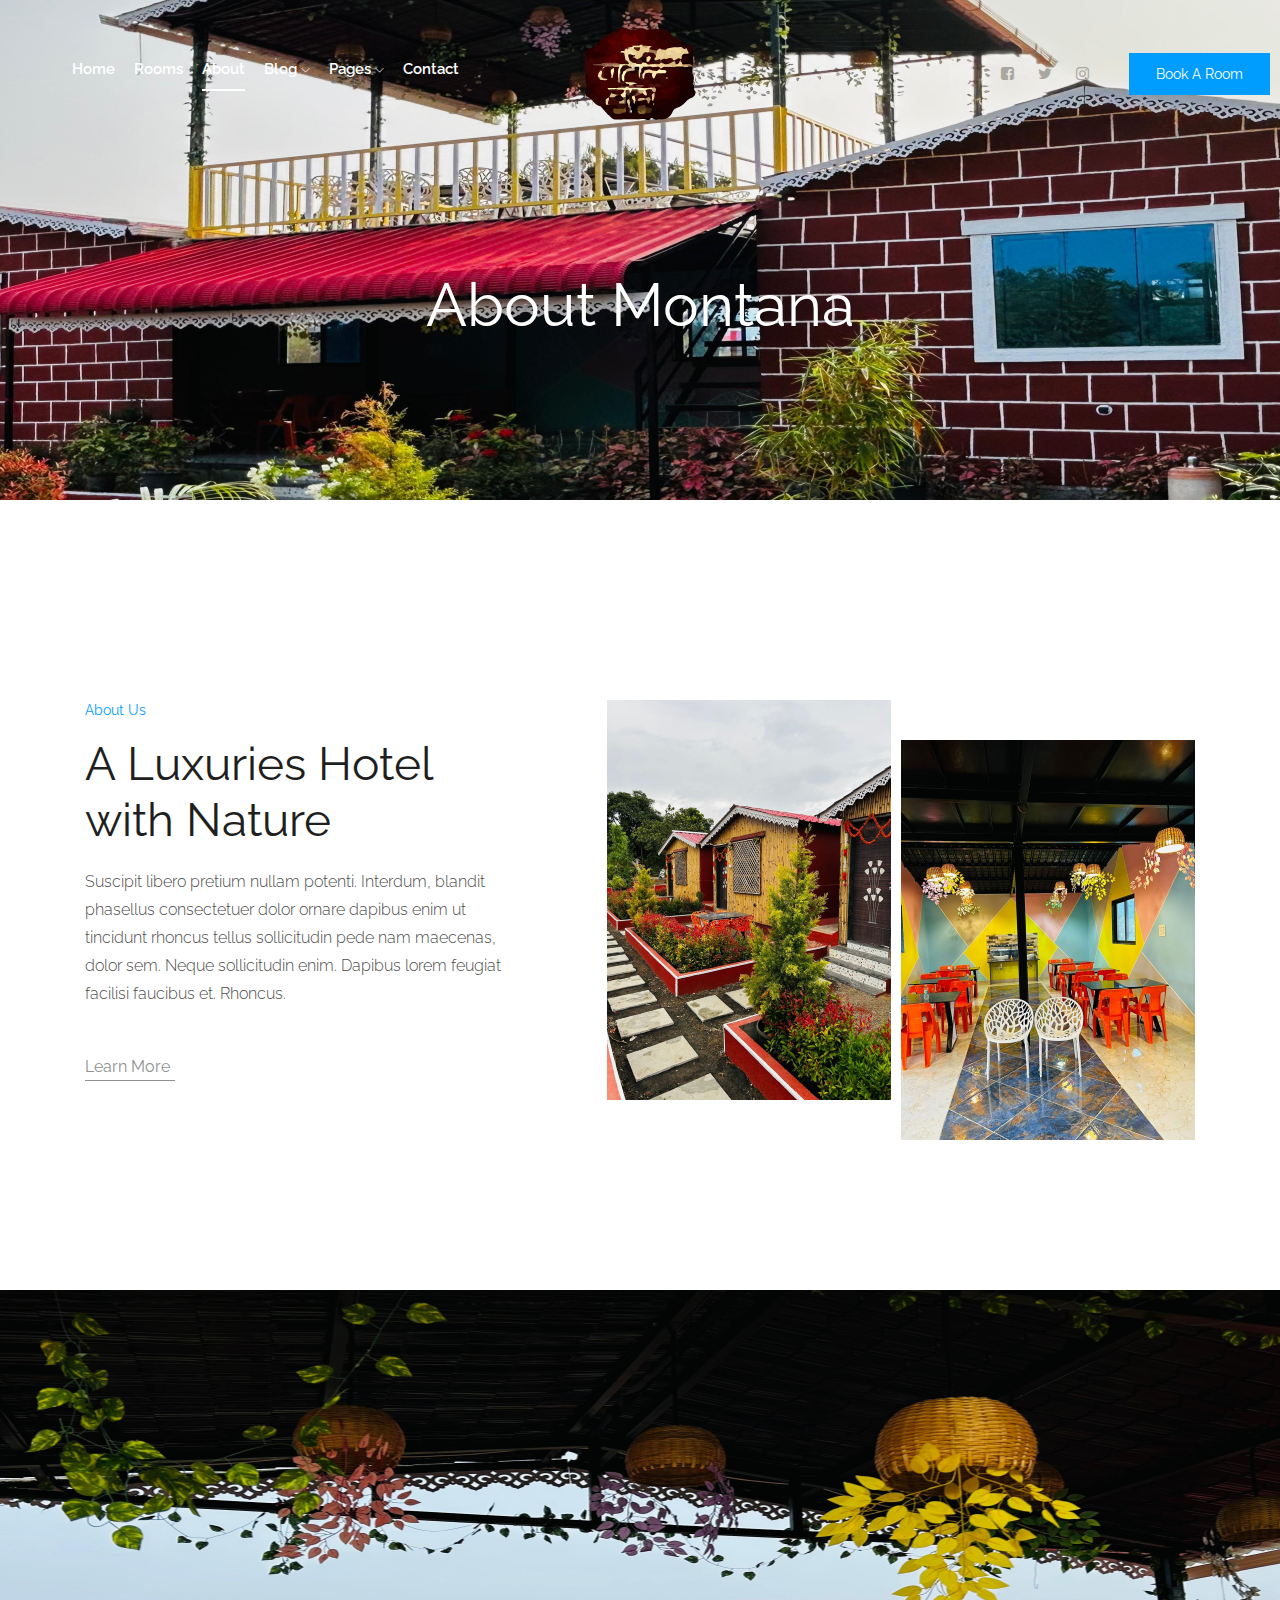
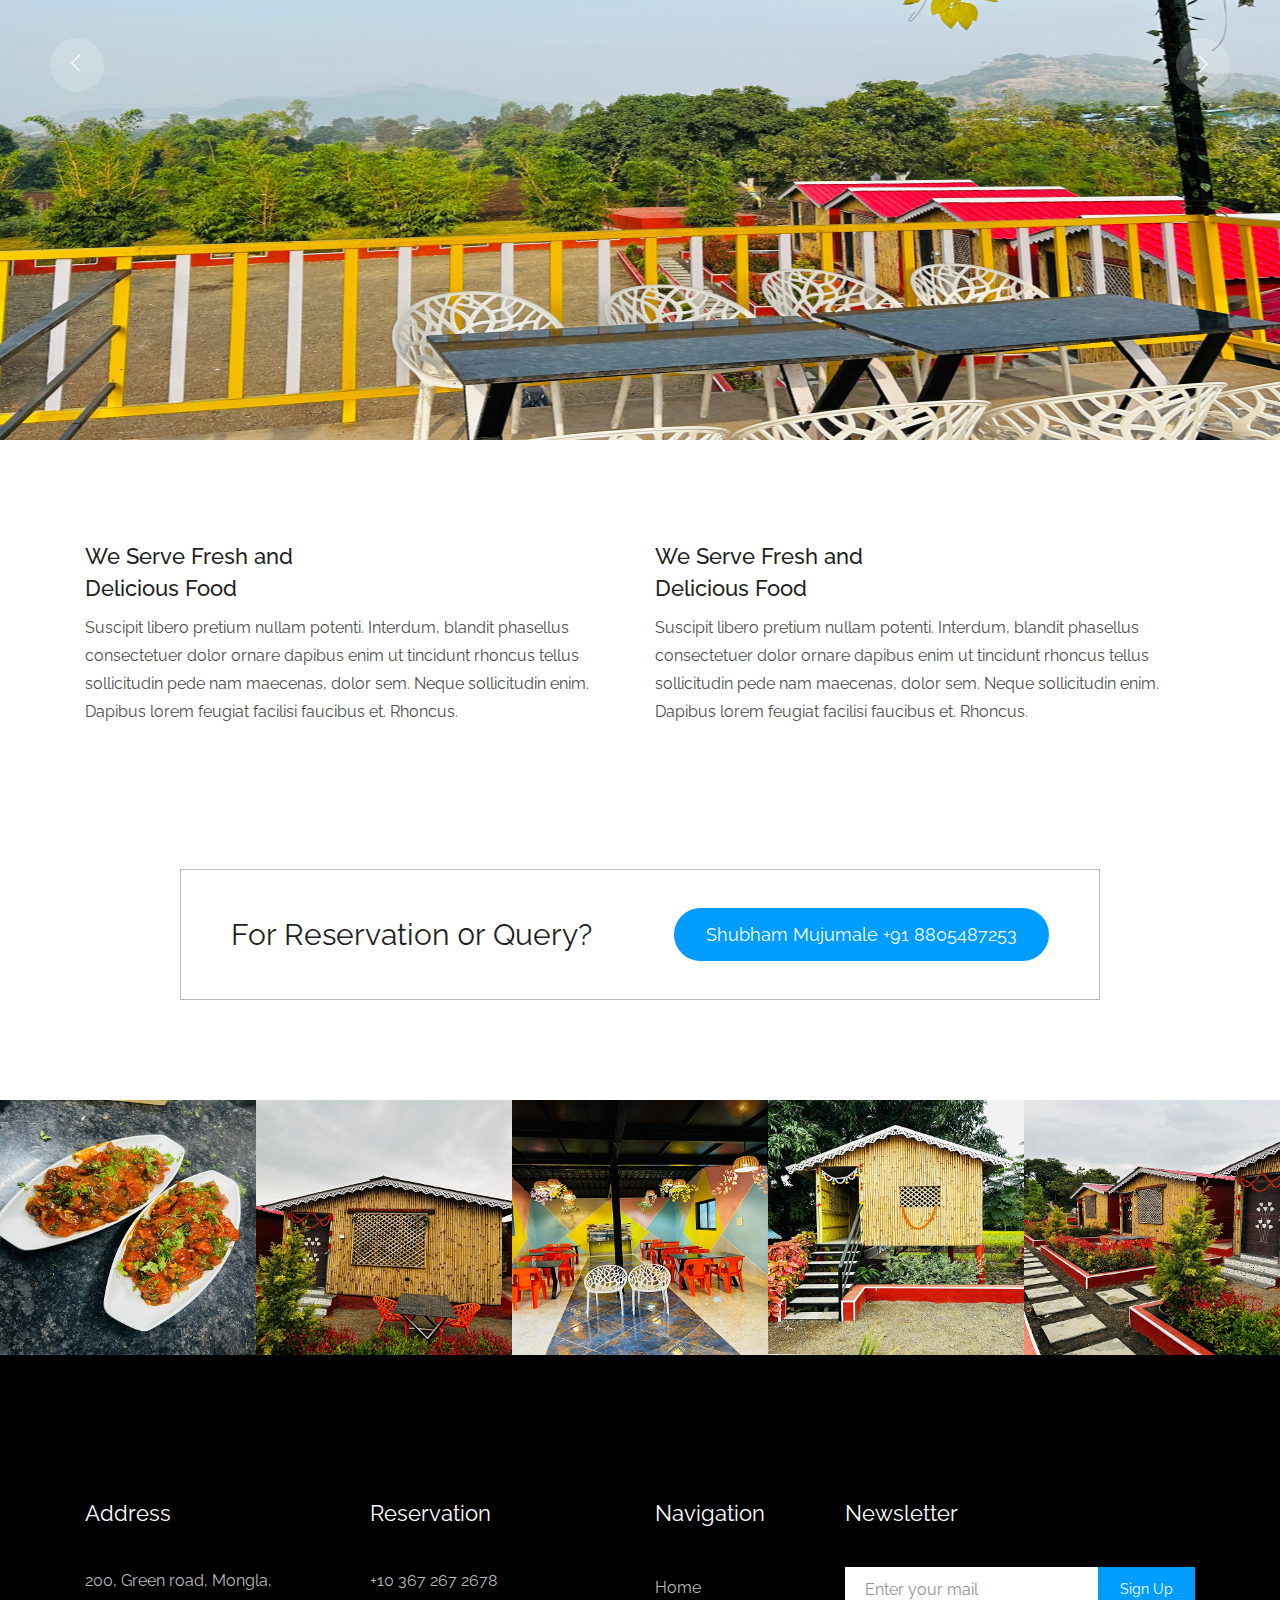
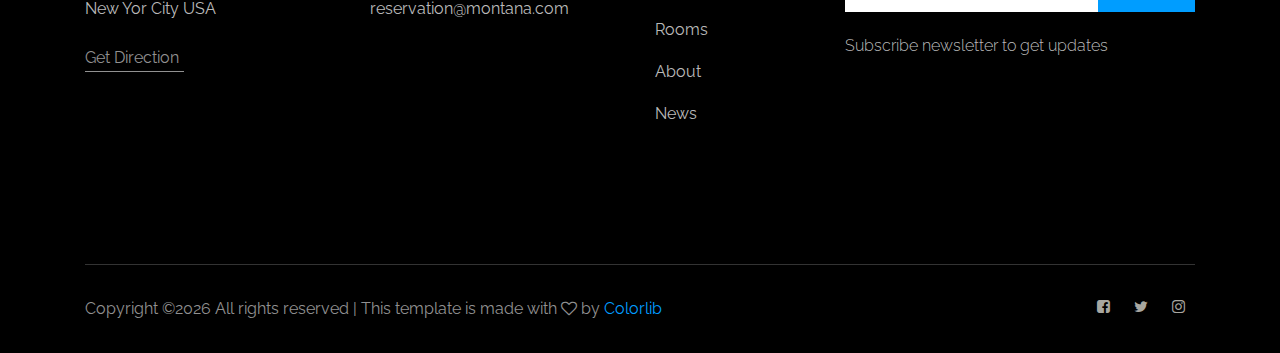
==== commit dddfbe2f: "add images and update some page info" ====
--- a/about.html
+++ b/about.html
@@ -190,7 +190,7 @@
                             </div>
                             <div class="col-xl-6 col-md-6">
                                 <div class="phone_num">
-                                        <a href="#" class="mobile_no">+10 576 377 4789</a>
+                                        <a href="#" class="mobile_no">Shubham Mujumale  +91 8805487253</a>
                                 </div>
                             </div>
                         </div>
--- a/css/style.css
+++ b/css/style.css
@@ -716,13 +716,19 @@
     padding: 0;
 }
 .slider_bg_1 {
-    background-image: url(../img/banner/ban1.jpeg);
+    background-image: url(../img/banner/banner.png);
 }
 .slider_bg_2 {
-    background-image: url(../img/banner/ban2.jpeg);
+    background-image: url(../img/banner/banner1.png);
 }
 .slider_bg_3 {
-    background-image: url(../img/banner/ban3.jpeg);
+    background-image: url(../img/banner/banner2.png);
+}
+.slider_bg_4 {
+    background-image: url(../img/banner/banner3.png);
+}
+.slider_bg_5 {
+    background-image: url(../img/banner/banner4.png);
 }
 .slider_area .single_slider {
     height: 100vh;
@@ -1225,7 +1231,7 @@
 }.forQuery .Query_border .phone_num a {
     background: #009DFF;
     color: #fff;
-    padding: 12px 53px;
+    padding: 12px 31px;
     border-radius: 30px;
     display: inline-block;
     font-size: 18px;
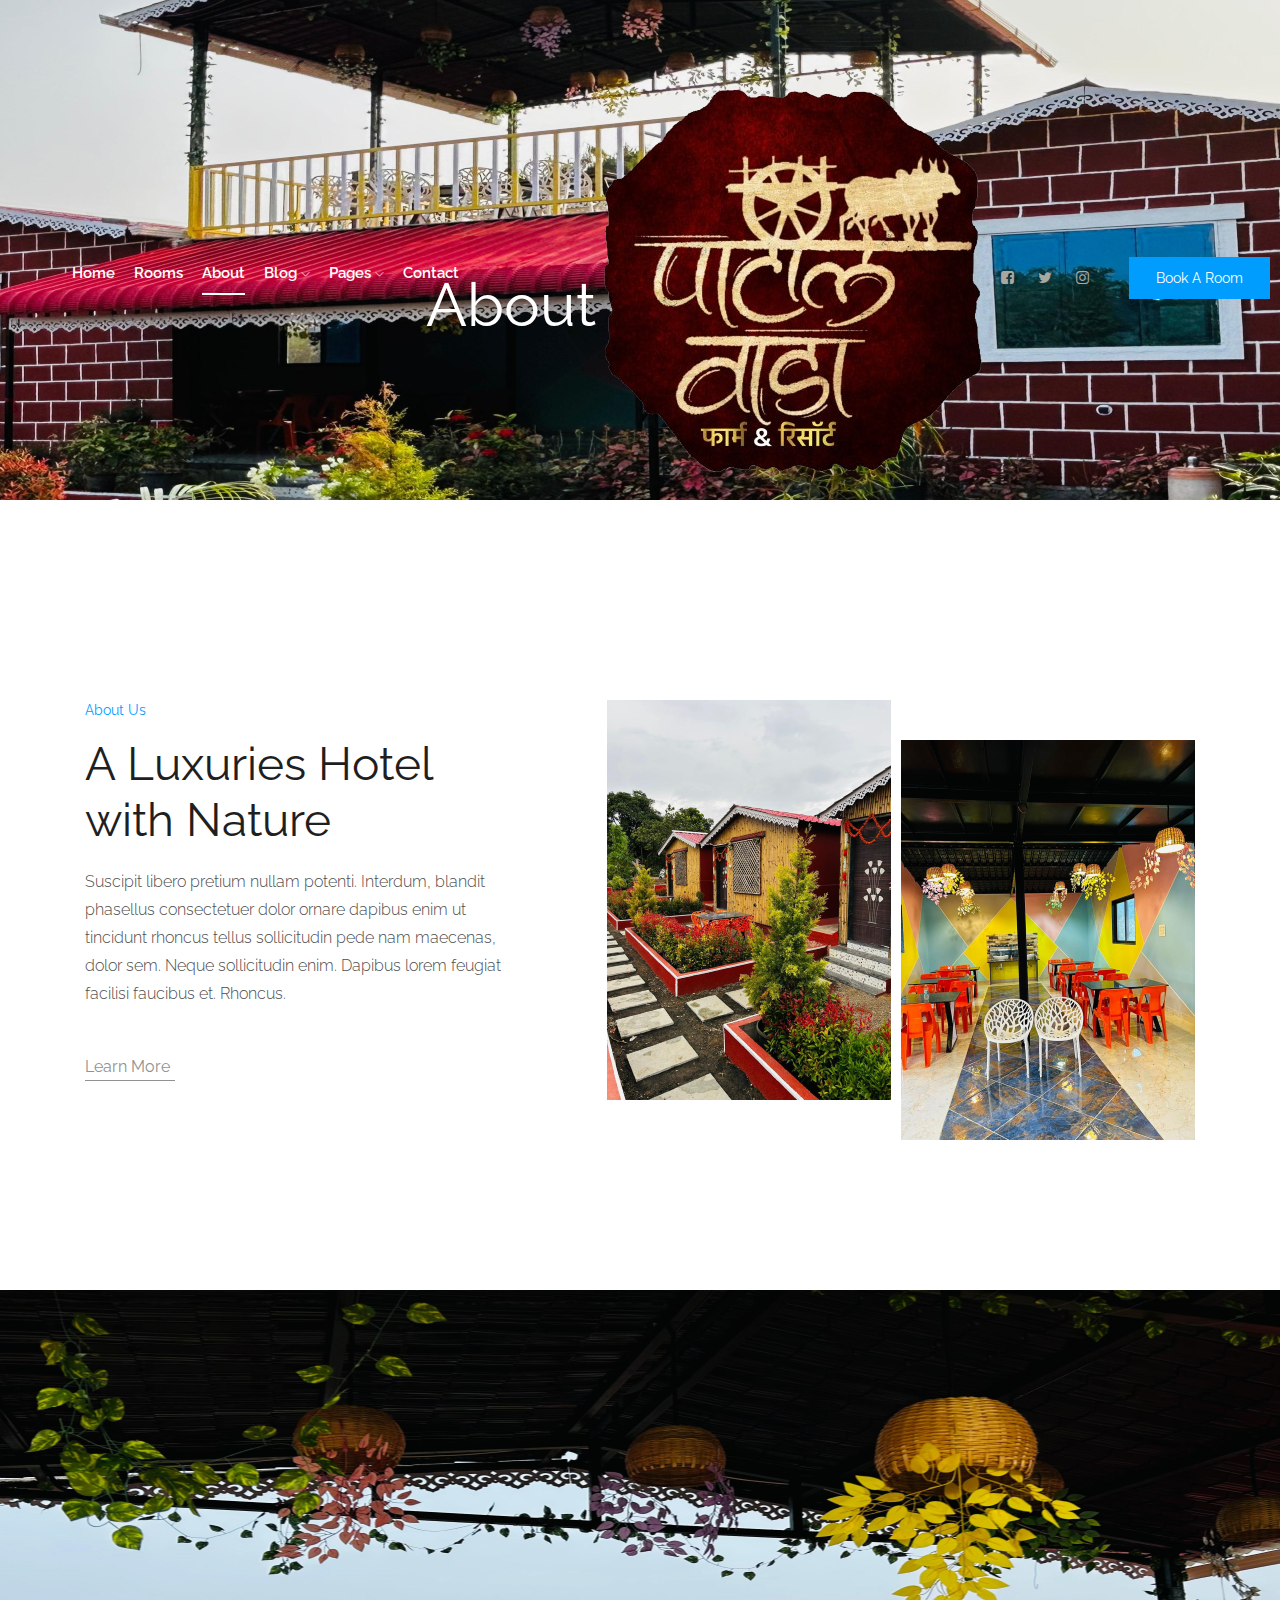
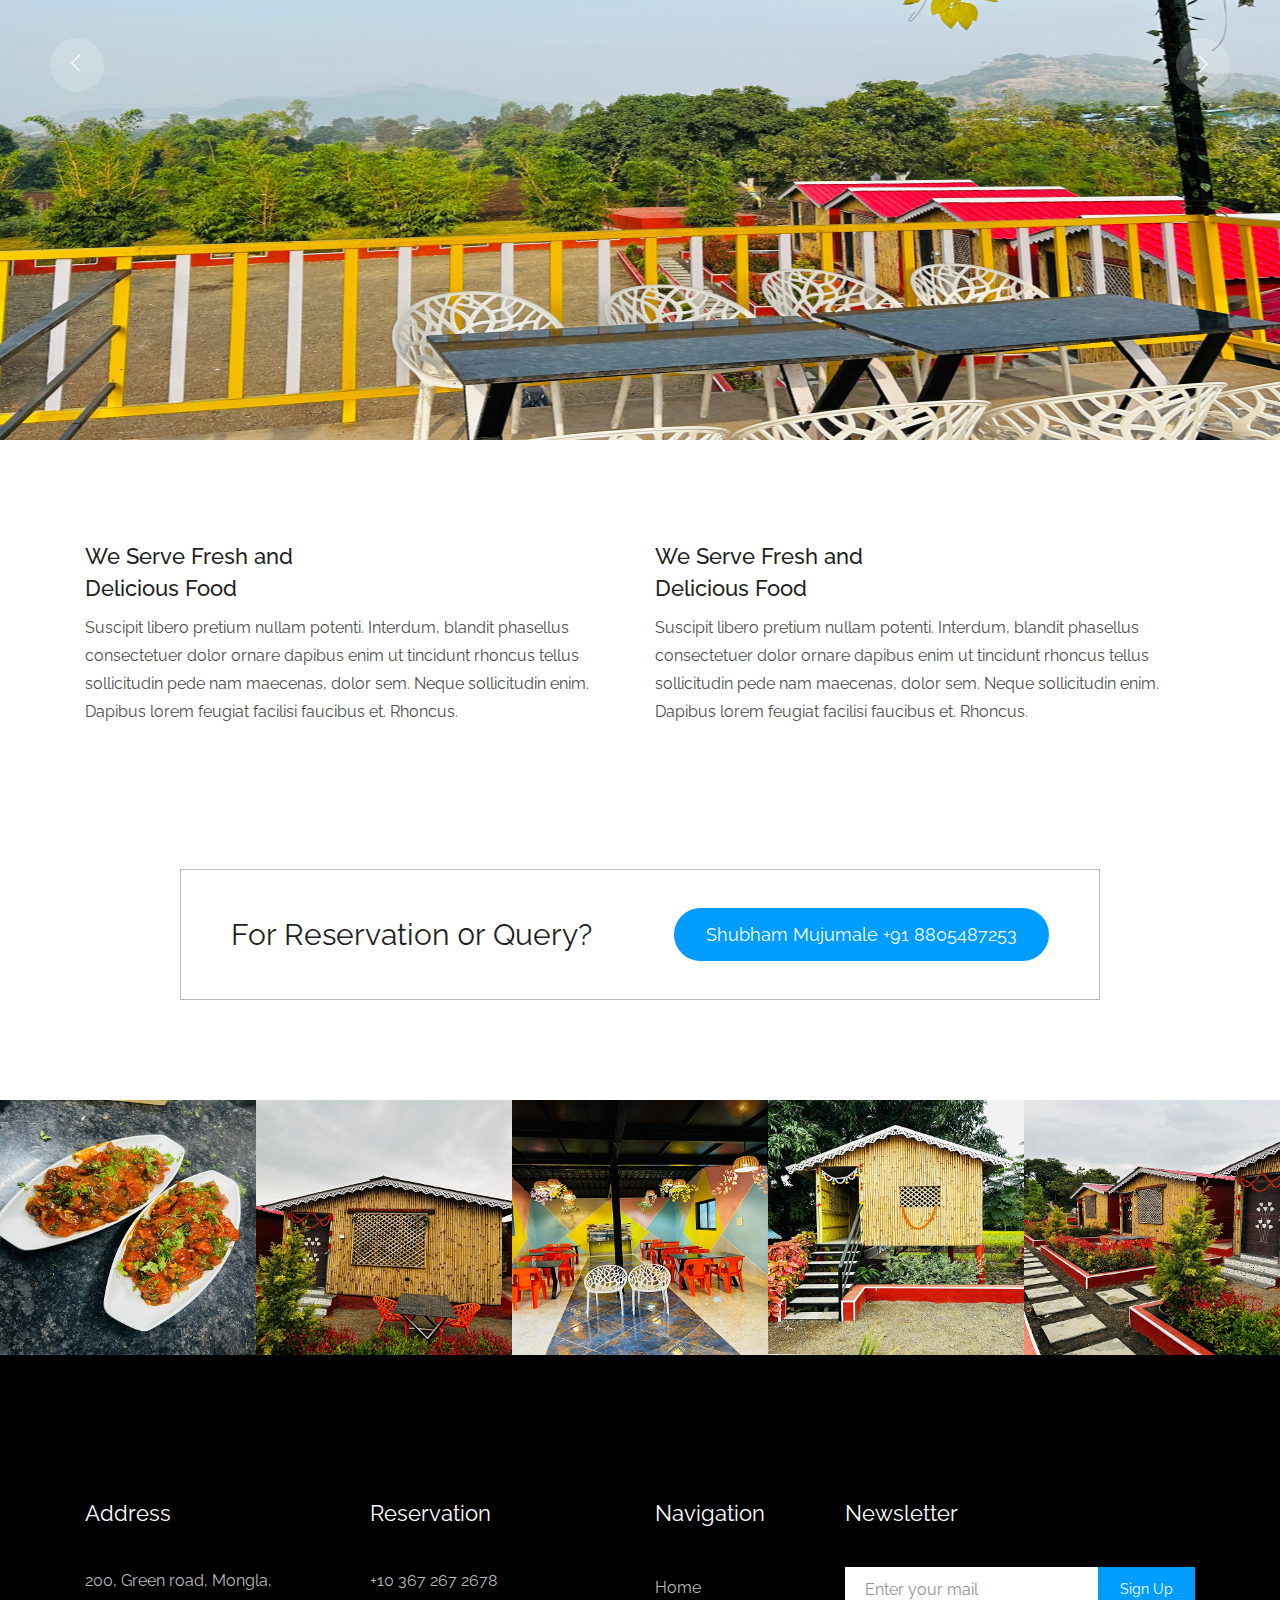
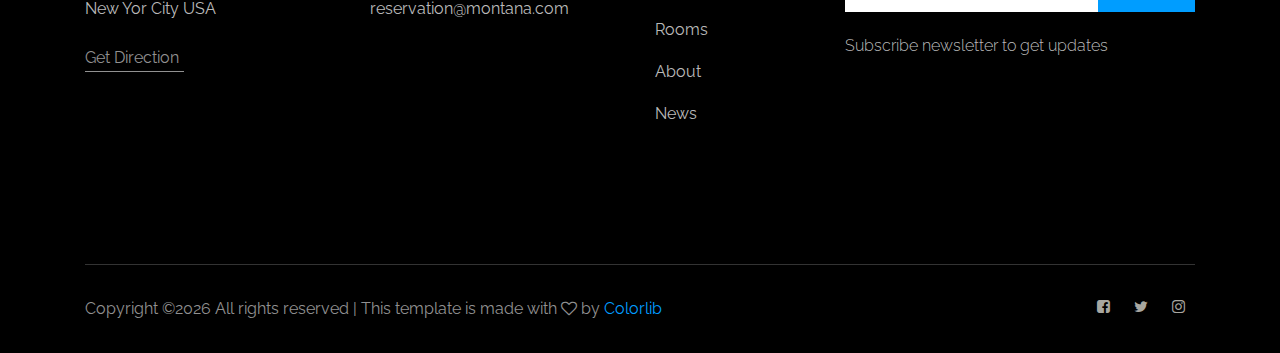
==== commit 41c701a4: "add title to remaining pages" ====
--- a/about.html
+++ b/about.html
@@ -4,7 +4,7 @@
 <head>
     <meta charset="utf-8">
     <meta http-equiv="x-ua-compatible" content="ie=edge">
-    <title>Montana</title>
+    <title>Patilwada Farm and Resort</title>
     <meta name="description" content="">
     <meta name="viewport" content="width=device-width, initial-scale=1">
 
